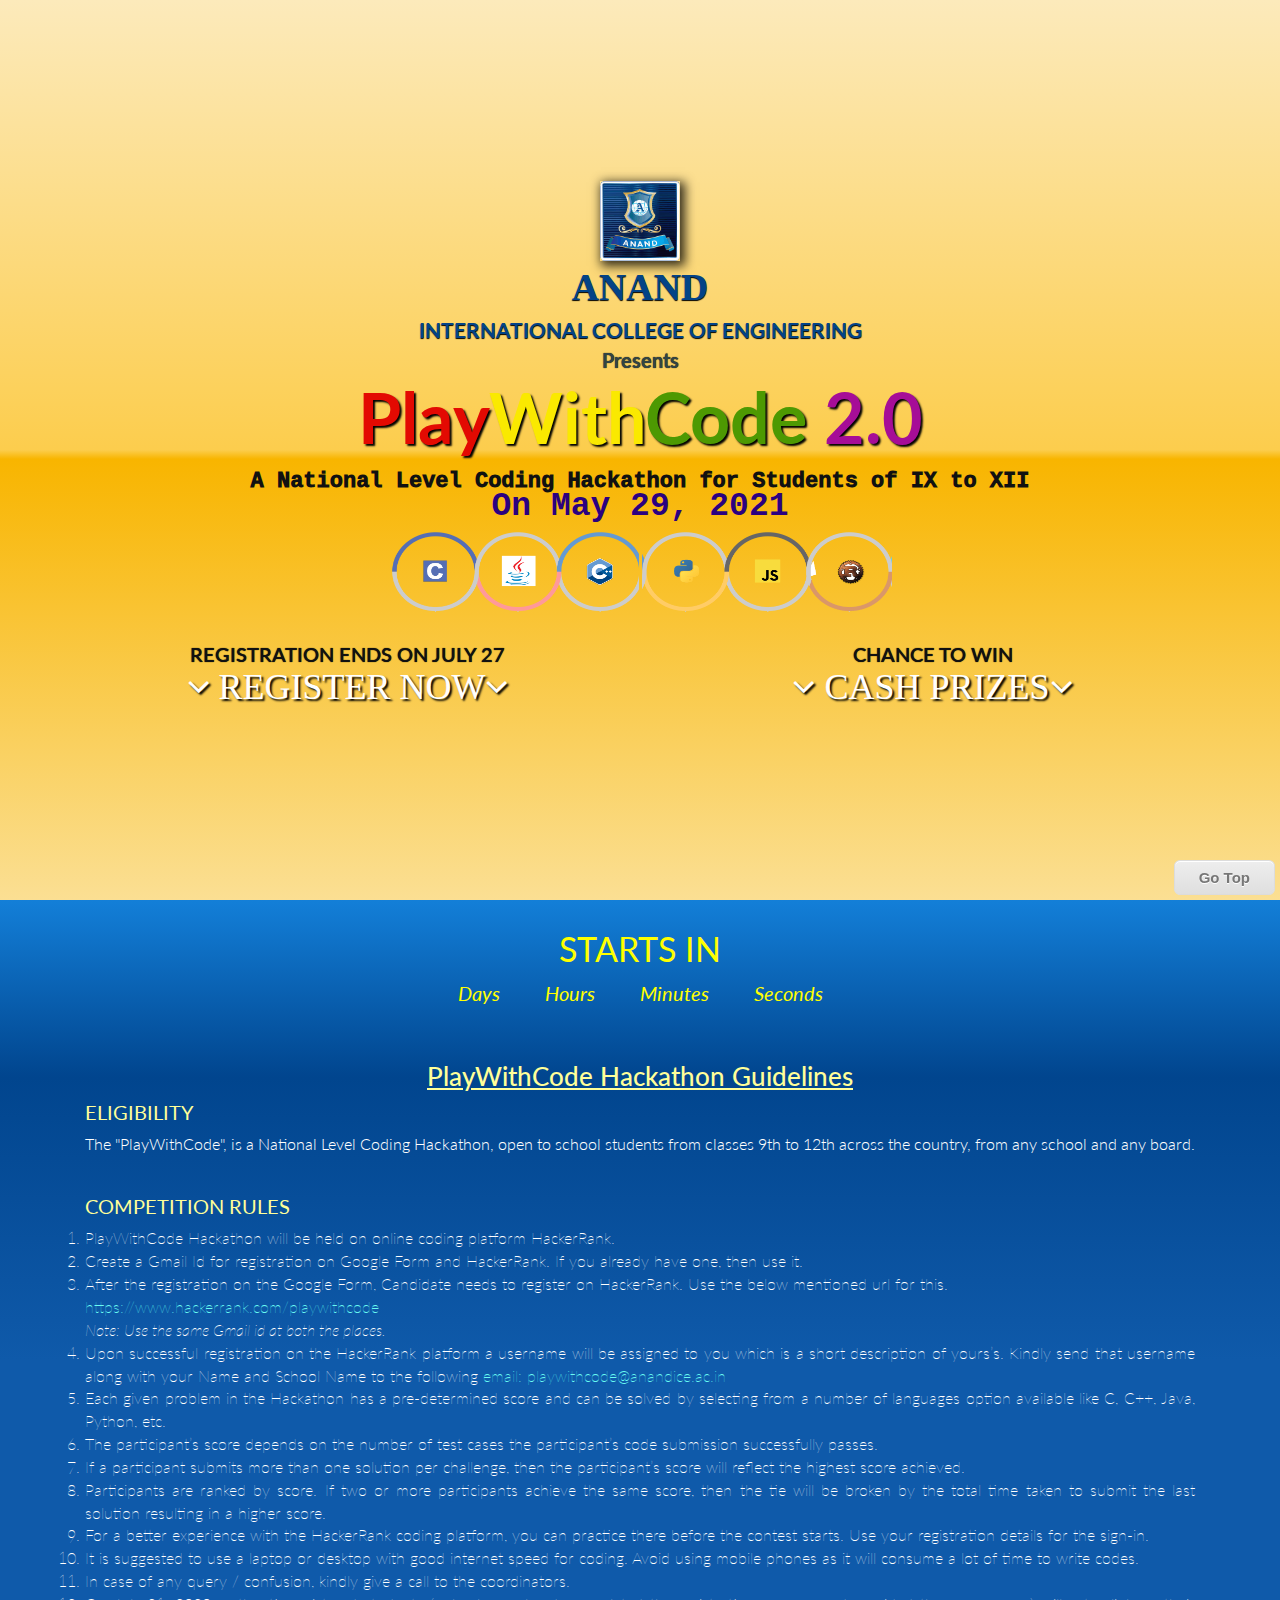
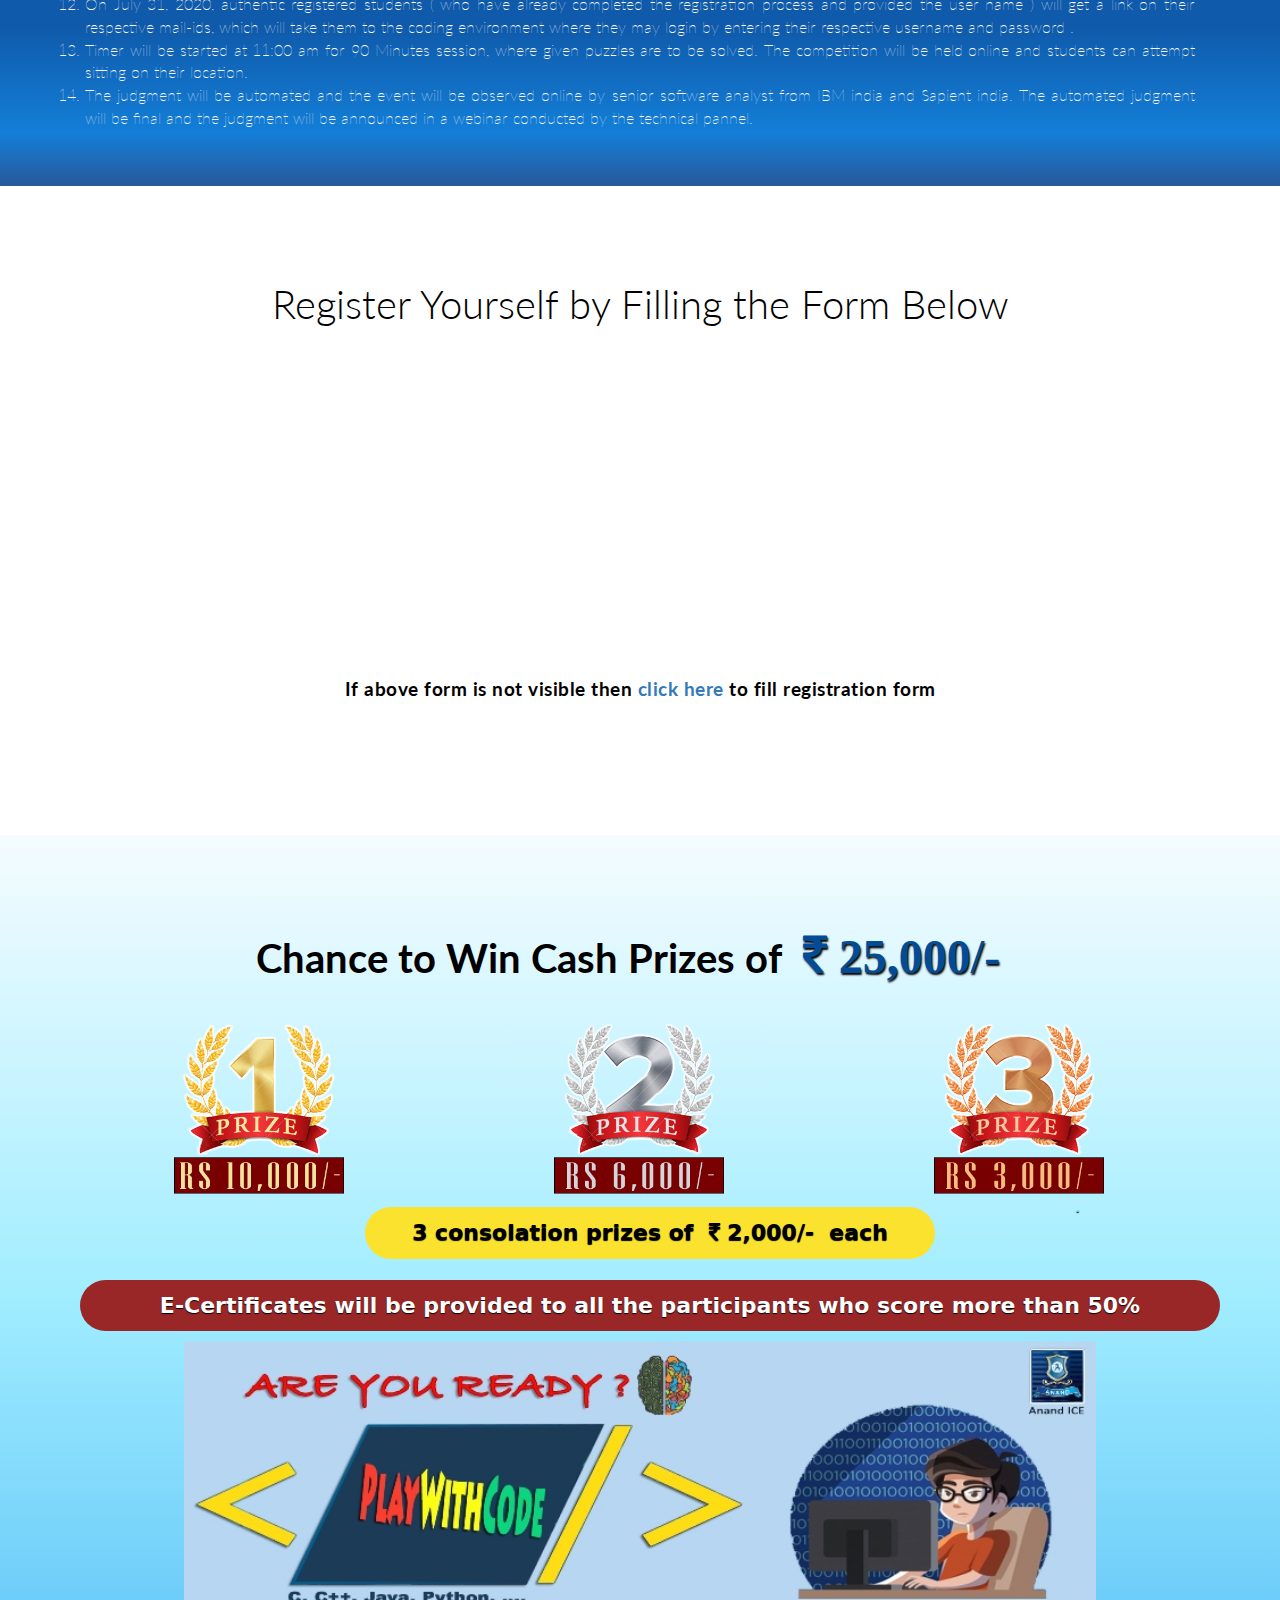
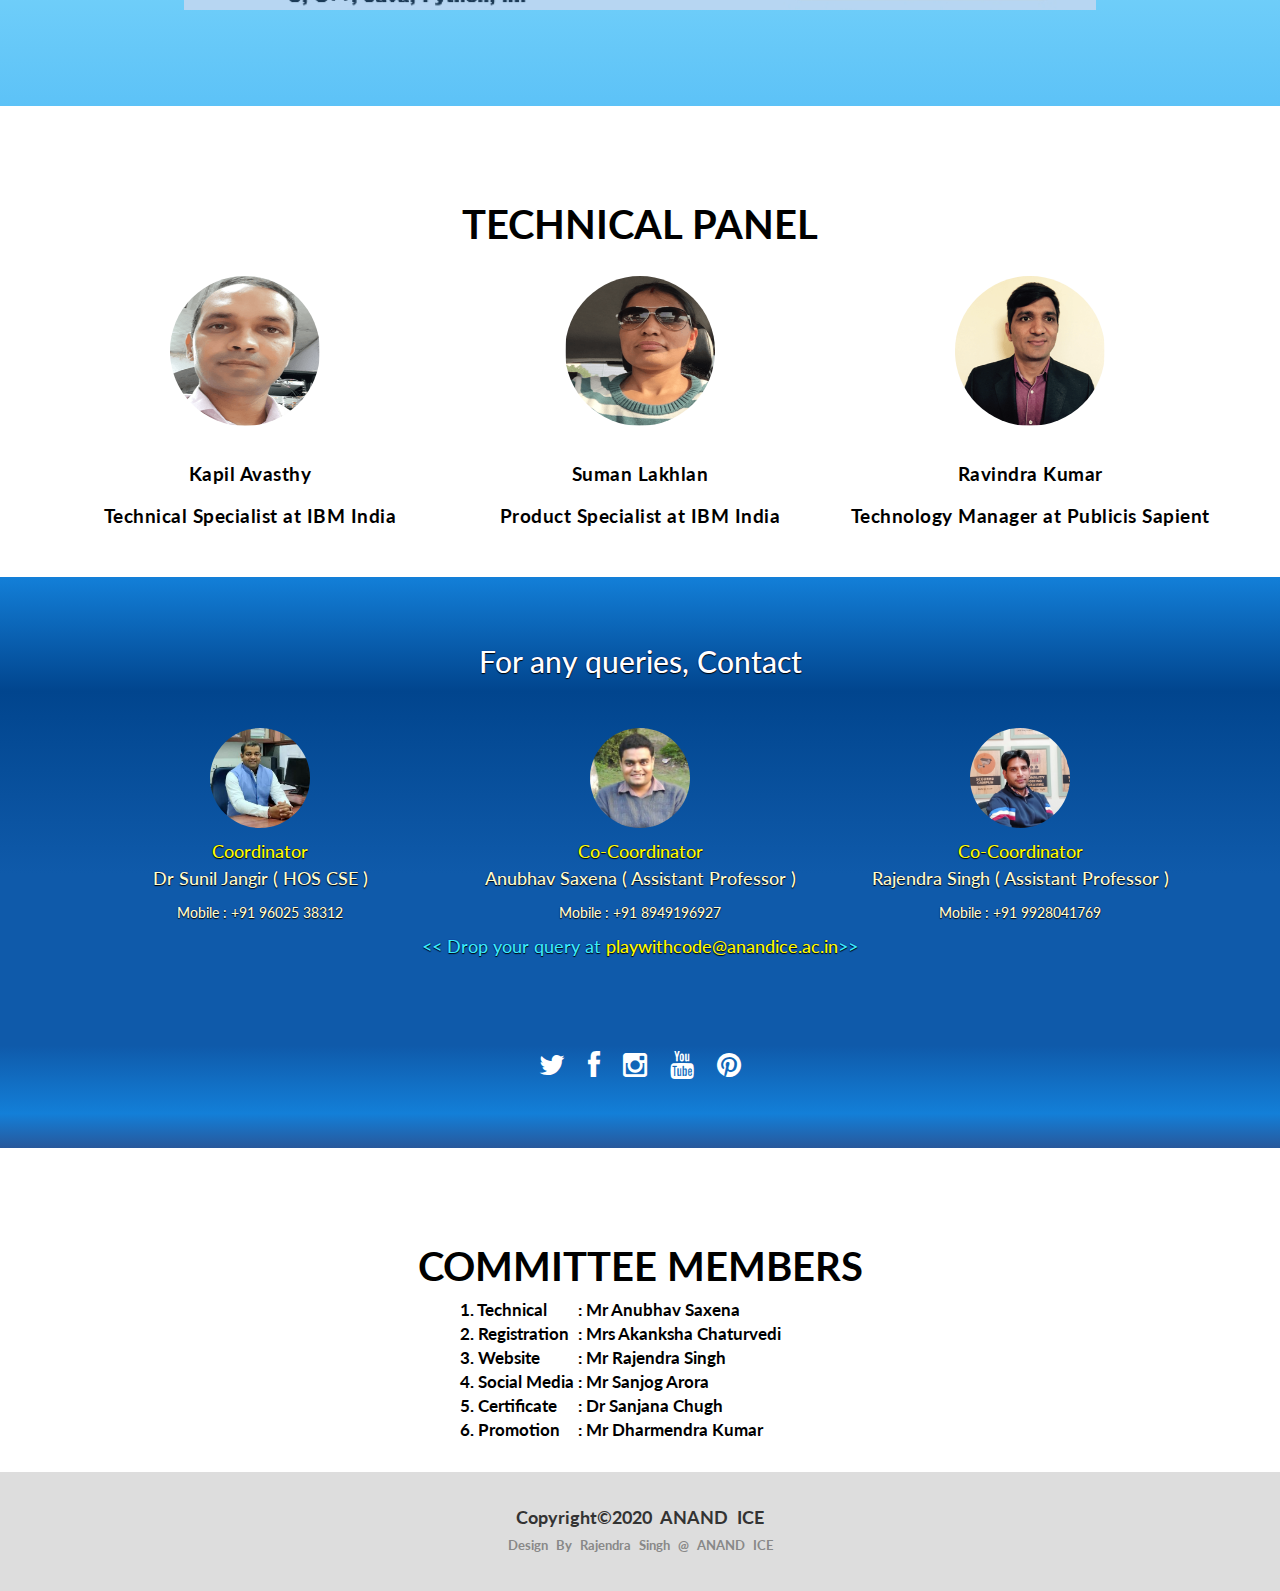
==== index.html @ 8ab82958 "Add files via upload" ====
<!DOCTYPE html>
<html lang="en">
<head>
	<meta charset="utf-8">
	<title>ANAND - Online Hackathon</title>
    <meta name="viewport" content="width=device-width, initial-scale=1.0">
	<meta name="keywords" content="some keywords that best describe your business">
	<meta name="description" content="a short description of your company">
	<meta name="author" content="SRPACDY">

	<!-- Mobile Specific Metas
	================================================== -->
	<meta name="viewport" content="width=device-width, initial-scale=1, maximum-scale=1">

	<!-- CSS
	================================================== -->
	<link rel="stylesheet" href="css/bootstrap.css" type="text/css" media="screen">
	<link rel="stylesheet" href="css/bootstrap-theme.css" type="text/css" media="screen">
	<link rel="stylesheet" href="css/layout.css" type="text/css" media="screen">
	<link rel="stylesheet" href="css/background.css" type="text/css" media="screen">
	<link rel="stylesheet" href="css/font-awesome.min.css" type="text/css" media="screen">
	<link rel="stylesheet" href="css/quiz.css" type="text/css" media="screen">
	
	<!-- Favicons
	================================================== -->
	<link rel="shortcut icon" href="images/anand.jpg">

</head>
<body>

	<!-- Primary Page Layout
	================================================== -->

<div class="header bg" id="top">
	<div class="container">	
		<header class="col-xs-12 text-center"><a href="http://anandice.ac.in/" target="_blank"><img src="images/anand_logo.png" width="80" height="80" alt="" id="anandlogo" float="center"></a> 
			<p ><span class="txtshadow"><strong><span  style="font-family: algerian; font-size: 1.8em;">ANAND </span><br>INTERNATIONAL COLLEGE OF ENGINEERING<br>
			<span style="font-size:20px;" id="presents">Presents</span></strong></span><br>
			<span class="txtshadow2" ><strong><span id="play">Play</span>With<span id="code">Code</span><span id="two"> 2.0</span></span>
			</p>
			<p class="txtshadow3" style="font-size:22px; font-family:Courier New, Courier, monospace; line-height: 25px">
				A National Level Coding Hackathon for Students of IX to XII <br> <strong style="font-size:1.5em; font-weight:600; color: #2b0180"> On May 29, 2021 </strong>
			</p>
				<!-- <img src="images/coding.jpg" width="300" height="120" alt="" id="anandlogo"> -->
				<img src="images/coding1.png" width="250" height="80" alt="" >
				<img src="images/coding2.png" width="250" height="80" alt="" >
			<div class="logo"   id="exam">					
				<div class="col-xs-12 text-center">
					<h4 style="font-size:20px; color: #F00;"><strong><span id="infor">Registered candidates will receive exam details and link on their registered mail id</span></strong></h4>
				</div>
			</div>
		</header>
		<div class="row">
			<div class="col-xs-6 text-center locat"><br><span class="full-text" id="p2">REGISTRATION ENDS ON JULY 27</span>
				<div class="down  loca">
					<a href="#register" class="smooth"><i class="fa fa-angle-down fa-3x"> <span id="p1">REGISTER NOW</span> </i><i class="fa fa-angle-down fa-3x"></i></a>
				</div>
			</div>
			<div class="col-xs-6 text-center locat" style="float: right;"><br><span class="full-text">CHANCE TO WIN</span>
				<div class="down  loca" >
					<a href="#prize" class="smooth"><i class="fa fa-angle-down fa-3x"> <span >CASH PRIZES</span> </i><i class="fa fa-angle-down fa-3x"></i></a>
				</div>
			</div>
		</div>
	</div>
</div>


<!--Block 2 --->
<div class="social modal-cont">
	<div class="container" >
		<div class="row">	
			<div class="col-xs-12 col-md-12 col-lg-12 text-center">
				<div class="logo"   id="main_head">
					<ul class="time"> 
					<li style="font-size:34px;">STARTS IN</li><br>
						<li>
							<span class="days" id="days"></span><br />
							<i class="full-text">Days</i>
							<i class="short-text">Day</i>
						</li>
						<li>
							<span class="hours" id="hours"></span><br />
							<i class="full-text">Hours</i>
							<i class="short-text">Hrs</i>
						</li>
						<li>
							<span class="minutes" id="minutes"></span><br />
							<i class="full-text">Minutes</i>
							<i class="short-text">Min</i>
						</li>
						<li>
							<span class="seconds" id="seconds"></span><br />
							<i class="full-text">Seconds</i>
							<i class="short-text">Sec</i>
						</li>
					</ul>
				</div>
				<div class="col-xs-12 text-center">
						<h3>PlayWithCode Hackathon Guidelines</h3>
						<h4>ELIGIBILITY</h4>
						<p>The "PlayWithCode", is a National Level Coding Hackathon, open to school students from classes 9th to 12th across the country, from any school and any board. </p><br> 
						<h4>COMPETITION RULES</h4>
						<div class="comprul" style="display: inline-block; text-align:justify; font-size:16px;">
						<ol>
						<li>PlayWithCode Hackathon will be held on online coding platform HackerRank.</li>
						<li>Create a Gmail Id for registration on Google Form and HackerRank. If you already have one, then use it.</li>
						<li>After the registration on the Google Form, Candidate needs to register on HackerRank. Use the below mentioned url for this.
							<br><a href="https://www.hackerrank.com/playwithcode" target="_blank">https://www.hackerrank.com/playwithcode</a>
							<br><i>Note: Use the same Gmail id at both the places.</i></li>
						<li>Upon successful registration on the HackerRank platform a username will be assigned to you which is a short description of yours’s. Kindly send that username along with your  Name and School Name to the following <a href = "mailto: playwithcode@nandice.ac.in">email: playwithcode@anandice.ac.in</a></li>
						<li>Each given problem in the Hackathon has a pre-determined score and can be solved by selecting from a number of languages option available like C, C++, Java, Python, etc.</li>
						<li>The participant’s score depends on the number of test cases the participant’s code submission successfully passes.</li>
						<li>If a participant submits more than one solution per challenge, then the participant’s score will reflect the highest score achieved.</li>
						<li>Participants are ranked by score. If two or more participants achieve the same score, then the tie will be broken by the total time taken to submit the last solution resulting in a higher score.</li>
						<li>For a better experience with the HackerRank coding platform, you can practice there before the contest starts. Use your registration details for the sign-in.</li>
						<li>It is suggested to use a laptop or desktop with good internet speed for coding. Avoid using mobile phones as it will consume a lot of time to write codes.</li>
						<li>In case of any query / confusion, kindly give a call to the coordinators.</li>
						<li>On July 31, 2020, authentic registered students ( who have already completed the registration process and provided the user name ) will get a link on their respective mail-ids, which will take them to the coding environment where they may login by entering their respective username and password .</li>
						<li>Timer will be started at 11:00 am for 90 Minutes session, where given puzzles are to be solved. The competition will be held online and students can attempt sitting on their location.</li>
						<li>The judgment will be automated and the event will be observed online by senior software analyst from IBM india and Sapient india. The automated judgment will be final and the judgment will be announced in a webinar conducted by the technical pannel.</li>
						</ol>
						<br>
						<br>
						</div>
				</div>				
			</div>
		</div>
	</div>
</div>

<!--Block 3 --->
<div class="about" id="register">
	<div class="container">
		<div class="row">
			<div class="col-xs-10 text-center" style="color:black;" id="instruct">
				<div class="about-content">
						<h2>Register Yourself by Filling the Form Below</h2>
					<iframe src="https://docs.google.com/forms/d/e/1FAIpQLSd_-7FXOgHrOrCstE6frb-CCed21Z1gK0fUohJt7_pjSxELmA/viewform?embedded=true" width="100%" height="300px" frameborder="0" marginheight="0" marginwidth="0" >Loading…</iframe>
					<p>If above form is not visible then <a href="https://docs.google.com/forms/d/e/1FAIpQLSd_-7FXOgHrOrCstE6frb-CCed21Z1gK0fUohJt7_pjSxELmA/viewform" target="_blank">click here</a>  to fill registration form</P>
				</div>				
			</div>
		</div>
	</div>
</div>


<!--Block 4 --->
<div class="features" id="prize">
	<div class="container">
		<div class="row">
			<div class="col-xs-12 text-center">
				<div class="about-content">					
					<h1><strong>Chance to Win Cash Prizes of <span>&nbsp;<i class="fa fa-rupee"></i> 25,000/- &nbsp; </span></Strong></h1><br>
					<div class="col-lg-4 col-sm-4 col-xs-12 text-center"><img src="images/Trophy 1.png" width="50%" alt="">
					</div>
					<div class="col-lg-4 col-sm-4 col-xs-12 text-center"><img src="images/Trophy 2.png" width="50%" alt="">
					</div>
					<div class="col-lg-4 col-sm-4 col-xs-12 text-center"><img src="images/Trophy 3.png" width="50%" alt="">
					</div>
					<div class="text-center money">		.
					<div class="col-xs-3 col-md-3" ></div>
					<div class="col-xs-6 col-md-6 banner2 alertPulse-css2"> 3 consolation prizes of &nbsp;<i class="fa fa-rupee"></i>&nbsp;2,000/- &nbsp;each</div>	
					<div class="col-xs-3 col-md-3" ></div>	
					<div class="col-xs-12 col-md-12 banner alertPulse-css"> E-Certificates will be provided to all the participants who score more than 50%</div>
					<img src="images/codmon.jpg" width="80%" alt="" id="coding contest">
					</div>					
				</div>
			</div>
		</div>
	</div>
</div>

		<div class="goback" >
			<a href="#top" class="smooth backButton">Go Top</a>
		</div>
	
<!--Block 1 --->
<div class="about">
	<div class="container">
		<div class="row">
			<div class="about-content text-center">
					<h2><strong>TECHNICAL PANEL</strong></h2>
			<div class="col-lg-4 col-sm-4 col-xs-12 text-center">
				<div class="expert">
				<img src="images/kapil.png" alt="">
>				<p>Kapil Avasthy <br>Technical Specialist at IBM India</p>
				</div>				
			</div>
			<div class="col-lg-4 col-sm-4 col-xs-12 text-center">
				<div class="expert">
				<img src="images/suman.png" alt="">
				<p>Suman Lakhlan <br> Product Specialist at IBM India </p>				
				</div>				
			</div>
			<div class="col-lg-4 col-sm-4 col-xs-12 text-center">
				<div class="expert">
				<img src="images/ravindra.png"alt="">	
				<p>Ravindra Kumar <br> Technology Manager at Publicis Sapient </p>
				</div>				
			</div>
			</div>
		</div>
	</div>
</div>

<!--Block 5 --->
<div class="social" id="contactus">
	<div class="container">
		<div class="row">
			<div class="col-xs-12 text-center">
				<div class="social-content">
					<h2>For any queries, Contact</h2><br>
					<div class="col-lg-4 col-md-4 col-xs-12 text-center text-center " style="position: relative;">
						<img src="images/21.jpg" width="50px" height="50px" alt="">
					<h4><span class="yellow" >Coordinator</span> <br>Dr Sunil Jangir ( HOS CSE ) </h4><h5> Mobile : +91 96025 38312 </h5>
					</div>
					<div class="col-lg-4 col-md-4 col-xs-12 text-center text-center" position: relative;">
						<img src="images/22.jpg" width="50px" height="50px" alt="">
					<h4><span class="yellow" >Co-Coordinator </span><br>Anubhav Saxena ( Assistant Professor ) </h4><h5> Mobile : +91 8949196927 </h5>
					</div>
					<div class="col-lg-4 col-md-4 col-xs-12 text-center text-center" position: relative;">
						<img src="images/23.jpg" width="50px" height="50px" alt="">
					<h4><span class="yellow" >Co-Coordinator </span> <br>Rajendra Singh ( Assistant Professor ) </h4><h5> Mobile : +91 9928041769 </h5>
					</div>					
					<h4 style="color: #3aecfc;"><< Drop your query at <span class="yellow" >playwithcode@anandice.ac.in</span>>></h4>
					<div class="socmed">
						<a href="https://twitter.com/AnandcollegeEng" target="_blank"><i class="fa fa-twitter fa-2x"></i></a>
						<a href="https://www.facebook.com/Anand-International-College-of-Engineering-Jaipur-789735534445909/" target="_blank"><i class="fa fa-facebook fa-2x"></i></a>
						<a href="https://www.instagram.com/anandcollege.eng/" target="_blank"><i class="fa fa-instagram fa-2x"></i></a>
						<a href="https://www.youtube.com/channel/UCAcHeVvVgwRx7wSWw69RgYg/" target="_blank"><i class="fa fa-youtube fa-2x"></i></a>
						<a href="https://www.pinterest.com/anandice/" target="_blank"><i class="fa fa-pinterest fa-2x"></i></a>
					</div>					
				</div>				
			</div>
		</div>
	</div>
</div>

<!--Block 1 --->
<div class="about" style="font-size:1.2em">
	<div class="container">
		<div class="row">
		<div class="about-content">

			<h2 class=" text-center"><strong>COMMITTEE MEMBERS</strong></h2>
			<div class="col-lg-4 col-md-4 col-xs-12 text-center text-center "></div>
			<div class="col-lg-5 col-md-5 col-xs-12 text-center text-center ">
					<table style="color:black; text-align:left;">
					<tr>
						<td style="width=45%">1. Technical </td><td style="width=5%"> &nbsp;:&nbsp; </td><td style="width=55%">Mr Anubhav Saxena </td></tr>
					</tr>
					<tr>
						<td>2. Registration</td><td>&nbsp;:&nbsp;</td><td> Mrs Akanksha Chaturvedi </td></tr>
					</tr>
					<tr>
						<td>3. Website </td><td>&nbsp;:&nbsp;</td><td>Mr Rajendra Singh </td></tr>
					</tr>
					<tr>
						<td>4. Social Media  </td><td>&nbsp;:&nbsp;</td><td> Mr Sanjog Arora  </td></tr>
					</tr>
					<tr>
						<td>5. Certificate </td><td>&nbsp;:&nbsp;</td><td> Dr Sanjana Chugh  </td></tr>
					</tr>
					<tr>
						<td>6. Promotion  </td><td>&nbsp;:&nbsp;</td><td> Mr Dharmendra Kumar  </td></tr>
					</tr>
				</table>			
			</div>	
			<div class="col-lg-3 col-md-3 col-xs-12 text-center text-center "></div>
			</div>
		</div>
	</div>
</div>




<div class="footer">
	<div class="container">
		<div class="row">
			<div class="col-md-12 ">				
				<div class="copy text-center">Copyright&copy;2020 <a href="http://anandice.ac.in/" target="_blank">ANAND ICE</a>	
				<h7 class="copy" style="font-size: .7em; color: #888; float:left; ">Design By Rajendra Singh &#64; ANAND ICE</a></h7></div>	
			</div>			
		</div>
	</div>
</div>



	<!-- JS
	================================================== -->
	
	<script type="text/javascript" src="js/jquery-1.11.0.min.js"></script>
	<script type="text/javascript" src="js/scroll.js" charset="utf-8"></script>
	<script type="text/javascript" src="js/jquery.countdown.js" charset="utf-8"></script>
	<script type="text/javascript" src="js/countdown.js" charset="utf-8"></script>
	<script type="text/javascript" src="js/supersized.3.2.7.js" charset="utf-8"></script>
	<script type="text/javascript" src="js/images.js" charset="utf-8"></script>
	<script type="text/javascript" src="js/form.js" charset="utf-8"></script>

	<!-- End Document
	================================================== -->

</body>
</html>
---- css/layout.css ----
/*!
 * Bootstrap v3.3.1 (http://getbootstrap.com)
 * Copyright 2011-2014 Twitter, Inc.
 * Licensed under MIT (https://github.com/twbs/bootstrap/blob/master/LICENSE)
 *
* Theme Name: SRPACDY
 */

@import url(http://fonts.googleapis.com/css?family=Lato:300,400,700);

body {
	color: #fff;
	font-family: 'Lato', sans-serif;
	font-weight: 300;
	width: 100%;
	height: 100%;
	margin: 0;
}
h1, h2, h3, h4, h5, h6 {
	font-family: 'Lato', sans-serif;
	font-weight: 300;
	font-size: 40px;
}

.bg {
	/*background: none repeat scroll 0 0 rgba(25, 200, 250, 0.70);*/
	background: rgb(52,179,245);
	background: #fceabb; /* Old browsers */
	background: -moz-linear-gradient(top, #fceabb 0%, #fccd4d 50%, #f8b500 51%, #fbdf93 100%); /* FF3.6-15 */
	background: -webkit-linear-gradient(top, #fceabb 0%,#fccd4d 50%,#f8b500 51%,#fbdf93 100%); /* Chrome10-25,Safari5.1-6 */
	background: linear-gradient(to bottom, #fceabb 0%,#fccd4d 50%,#f8b500 51%,#fbdf93 100%); /* W3C, IE10+, FF16+, Chrome26+, Opera12+, Safari7+ */
	filter: progid:DXImageTransform.Microsoft.gradient( startColorstr='#fceabb', endColorstr='#fbdf93',GradientType=0 ); /* IE6-9 */
}

/* HEADER */

.header {
	color: #fff;
	margin: 0;
	position: relative;
	width: 100%;	
    padding: 5% 0 10%;	
}
.header:after{
	content: "";
	width: 100%;
	height: 100%;
	position: absolute;
	top: 0;
	left: 0;
	z-index: -1;
	background-color: rgba(0,0,0,0.0);
}
.header .col-xs-12{
	position: static;
}
.logo2 {
	text-align: center;
	width: 100%;
}
.logo {
	display: inline-block;
	width: 100%;
}
.logo a {
	display: inline-block;	
}
.logo p {
	font-size: 80px;
	margin: 20px 0;
	line-height: 100px;
}
.time {
	color: #ff0;
	display: block;
	font-size: 20px;
	line-height: 18px;
	margin: 0;
	position: relative;
}
		.short-text { display: none; }
		.full-text { display: inline-block; }
.time span {
	display: inline-block;
	font-size: 80px;
	font-weight: 400;
	line-height: 80px;
	margin: 0 0 20px;
}
ul.time {
    list-style: none outside none;
    margin: 40px 0;
}
ul.time li {
    display: inline-block;
    margin: 0 20px;
    position: relative;
    font-weight: 400;
}
.down {
	position: absolute;
	bottom: 4.5%;
	left: 0;
	z-index: 2;
	text-align: center;
	width: 100%;
}
.down a i {
	color: #fff;
	height: 50px;
	-o-transition:all .3s;
	-moz-transition:all .3s;
	-webkit-transition:all .3s;
	-ms-transition:all .3s;
}
.down a:hover i{
	height: 60px;
	margin-top: -10px;
	-o-transition:all .3s;
	-moz-transition:all .3s;
	-webkit-transition:all .3s;
	-ms-transition:all .3s;
}
.down a:focus {
	outline: none;
}


.txtshadow2 {
  font-size: 5em;	 
 }
 
/* END HEADER */

/* ABOUT */

.about{
	background: #fff;
	padding-bottom:30px;
}
.about h2{
	color: #000;
}
.about p{
	font-size: 19px;
	color: #000;
	line-height: 1.7;
	margin-top: 27px;
	letter-spacing: .5px;
}
.about .col-xs-10{
	float: none;
	margin: 0 auto;
}
.about-content{
	margin: 30px 0;
}

/* END ABOUT */

/* FEATURES */

.features{	
	background: rgb(52,179,245);
	background: linear-gradient(0deg, rgba(52,179,245,.8) 0%, rgba(150,235,255,.9) 47%, rgba(245,252,255,1) 100%);
}
.features h1{
	color: #000;
}
.features-content{
	margin: 30px 0 0;
}
.grid{
	margin-top: 40px;
}
.grid p{
	font-size: 19px;
	color: #000;
	line-height: 1.8;
	margin-top: 15px;
	margin-bottom: 30px;
	letter-spacing: .5px;
}
.grid i{
	color: #000;
}
.grid b{
	display: block;
	color: #f83145;
	font-size: 19px;
	font-weight: 700;
}

/* END FEATURES */

/* SOCIAL MEDIA */

.social{
	background: rgb(19,127,216); /* Old browsers */
background: -moz-linear-gradient(top, rgba(19,127,216,1) 0%, rgba(1,69,142,1) 20%, rgba(15,90,170,1) 52%, rgba(15,90,170,1) 78%, rgba(15,90,170,1) 82%, rgba(15,90,170,1) 82%, rgba(19,127,216,1) 94%, rgba(19,127,216,1) 94%, rgba(40,88,155,1) 100%); /* FF3.6-15 */
background: -webkit-linear-gradient(top, rgba(19,127,216,1) 0%,rgba(1,69,142,1) 20%,rgba(15,90,170,1) 52%,rgba(15,90,170,1) 78%,rgba(15,90,170,1) 82%,rgba(15,90,170,1) 82%,rgba(19,127,216,1) 94%,rgba(19,127,216,1) 94%,rgba(40,88,155,1) 100%); /* Chrome10-25,Safari5.1-6 */
background: linear-gradient(to bottom, rgba(19,127,216,1) 0%,rgba(1,69,142,1) 20%,rgba(15,90,170,1) 52%,rgba(15,90,170,1) 78%,rgba(15,90,170,1) 82%,rgba(15,90,170,1) 82%,rgba(19,127,216,1) 94%,rgba(19,127,216,1) 94%,rgba(40,88,155,1) 100%); /* W3C, IE10+, FF16+, Chrome26+, Opera12+, Safari7+ */
filter: progid:DXImageTransform.Microsoft.gradient( startColorstr='#137fd8', endColorstr='#28589b',GradientType=0 ); /* IE6-9 */
}
.social-content{
	margin: 30px 0;
}
.social-content h2{
	font-size: 30px;
	color: #fff;
	font-weight: 500;
	text-shadow: 0px 1px 1px black, 0 0 2px rgba(100,0,0,0.05), 0 0 1px darkblue;
}
.social-content h4{
	font-size: 18px;
	color: #FFC;
	font-weight: 500;
	line-height: 1.5;
	text-shadow: 0px 1px 1px black, 0 0 2px rgba(100,0,0,0.05), 0 0 1px darkblue;
}
.social-content h5{
	font-size: 14px;
	color: #FFC;
	font-weight: 500;
	line-height: 1.5;
	text-shadow: 0px 1px 1px black, 0 0 2px rgba(100,0,0,0.05), 0 0 1px darkblue;
}

.socmed {
	margin-top: 82px;
	display: inline-block;
}
.socmed i{
	margin: 0 10px;
}
.socmed a{
	color: #fff;
	font-weight: 500;
	text-decoration: none;
	-o-transition:all .3s;
	-moz-transition:all .3s;
	-webkit-transition:all .3s;
	-ms-transition:all .3s;
}
.socmed a:hover{
	color:#bf0013;
}

/* END SOCIAL MEDIA */

/* SUBSCRIBE */

.subscribe {
	background: #fff;
	color: #222;
}
.subscribe h1{
	color: #000;
}
.subscribe-form {
	margin: 30px 0;
}
.subscribe-form i {
	margin: 0 0 20px 0;
}
.subscribe-form form {
	margin: 44px 0 0 0;
}
.subscribe input[type=text] { 
	display: block;
	background: #fff;
	border: 1px solid #cccccc;
	border-radius: 30px;
	color: #888;
	padding: 11.5px 25px;
	width: 80%;
	font-weight: 400;
	color: #999;
	margin: 0 auto 20px;
	}
.subscribe input[type=submit] {
	background: #f83145;
	border: 0;
	border-radius: 30px;
	color: #fff;
	cursor: pointer;
	margin-left: 20px; 
	padding: 11.5px 25px;
	position: relative; 
	font-size: 15px;
	font-weight: 700;
	text-transform: uppercase;
	letter-spacing: 1px;
	}
	
/* END SUBSCRIBE */


/* FOOTER */

.footer {
    background: #DDD;
	display: block;
	margin: 0;
	padding: 15px 0;
	position: relative;
	width: 100%;
	word-spacing:5px;
}
.copy {
	width: 100%;
	position: relative;
	display: block;
	margin: 10px 0;
	line-height: 14pt;
	color: #333;
	font-weight: 700;
	font-size: 13px;
}
.copy a {
	color: #333;
	text-decoration: none;
	-o-transition:all .3s;
	-moz-transition:all .3s;
	-webkit-transition:all .3s;
	-ms-transition:all .3s;
}
.copy a:hover {
	color:#f83145;
}

/* END FOOTER */

/* #Media Queries
================================================== */
	
	/* Smaller than standard 960 (devices and browsers) */
	@media only screen and (min-width: 1200px) {
		.short-text { display: none; }
		.full-text { display: inline-block; }
	}

	@media only screen and (min-width: 768px) {		
		.short-text { display: none; }
		.full-text { display: inline-block; }
		.header{
			height: 100vh;
			display: -webkit-box;
		    display: -ms-flexbox;
		    display: -moz-box;
		    display: -webkit-flex;
		    display: flex;
		    -webkit-flex-wrap: wrap;
		    -ms-flex-wrap: wrap;
		    flex-wrap: wrap;
		    -ms-flex-align: center;
			-webkit-align-items: center;
			-webkit-box-align: center;
			align-items: center;       
			-webkit-justify-content: center;
			justify-content: center;
			padding: 0;
		}
		.logo a {
			position: absolute;
			left: 50%;
			margin-left: -144.5px;
			z-index: 2;
			top: 8.5%;
		}
		.down{
			bottom: 7.5%;
		}
		.about-content{
			margin: 96px 0;
		}
		.about p{
			line-height: 2.2;
		}
		.features-content{
			margin: 88px 0;
		}
		.grid p{
			margin-bottom: 0;
		}
		.grid i{
			height: 75px;
		}
		.social-content{
			margin: 68px 0;
		}
		.subscribe input[type=text] { 
			width: 36%;
			margin: 0;
			display: inline;
		}
		.subscribe-form {
			margin: 126px 0;
		}
		.footer {
			padding: 26px 0;
		}
		.copy {
			font-size: 18px;
		}
		.contact{
			padding: 114px 0;
		}
		.contact_form textarea{
			margin: 30px 0;
		}
	}

	@media only screen and (min-width: 976px) and (max-width: 1199px) {
		.short-text { display: none; }
		.full-text { display: inline-block; }

		.time span {
			font-size: 50px;
			line-height: 50px;
		}
		.contact-details {
			margin: 30px 0 0;
		}
	}
	/* Tablet Portrait size to standard 960 (devices and browsers) */
	@media only screen and (min-width: 768px) and (max-width: 976px) {
		.short-text { display: inline-block; }
		.full-text { display: none; }

.time span {
	font-size: 40px;
	line-height: 40px;
}
.contact-details {
	margin: 30px 0 0;
}
	}

	/* All Mobile Sizes (devices and browser) */
	@media only screen and (max-width: 767px) {
		.short-text { display: none; }
		.full-text { display: inline-block; }
.txtshadow2 {
  font-size: 2em;	 
 }
 .logo {
	display: inline-block
	text-align: center;
	width: 100%;
}
.logo2 {
	width: 100%;
}
	}

	/* Mobile Landscape Size to Tablet Portrait (devices and browsers) */
	@media only screen and (min-width: 480px) and (max-width: 767px) {
		.short-text { display: inline-block;  }
		.full-text { display: none; }
h1, .h1 { font-size: 30px;}
h2, .h2 { font-size: 26px;}
h3, .h3 { font-size: 20px;}
h4, .h4 { font-size: 16px;}
h5, .h5 { font-size: 12px;}
h6, .h6 { font-size: 10px;}
.header {
	padding: 2% 0 5%;
}
.txtshadow2 {
  font-size: 4em;	 
 }
 .logo {
	width: 100%;
}
.logo2 {
	width: 100%;
}
.countdown {
	padding: 50px 0;
}
.time span {
	font-size: 40px;
	line-height: 40px;
}
ul.time li {
	margin: 0 15px;
}
.subscribe {
	margin: 0;
	padding: 50px 0;
}
.contact {
	padding: 30px 0;
}
.contact-details {
	margin: 30px 0 0;
}
.footer {
	padding: 15px 0;
}
.socmed {
	margin: 10px 0 20px;
}
.socmed i {
	font-size: 2em;
	margin: 0 10px;
}
	}

	/* Mobile Portrait Size to Mobile Landscape Size (devices and browsers) */
	@media only screen and (max-width: 479px) {
		.short-text { display: inline-block; }
		.full-text { display: none; }
h1, .h1 { font-size: 30px;}
h2, .h2 { font-size: 26px;}
h3, .h3 { font-size: 20px;}
h4, .h4 { font-size: 16px;}
h5, .h5 { font-size: 12px;}
h6, .h6 { font-size: 10px;}

.txtshadow2 {
  font-size: 3em;	 
 }
.logo {
	width: 100%;
}
.logo2 {
	width: 100%;
}
.logo a {
	margin: 0;
}
.logo p {
	font-size: 100px;
	line-height: 100px;
	margin: 10px 0;
}
.down {
	display: none;
}
.countdown {
	padding: 10px 0;
}
.time span {
	font-size: 40px;
	line-height: 40px;
}
ul.time li {
	margin: 0 12px 12px;
}
.subscribe {
	margin: 0;
	padding: 50px 0;
}
.contact {
	padding: 30px 0;
}
.contact-details {
	font-size: 18px;
	margin: 30px 0 0;
}
.contact-details i {
	font-size: 18px;
	margin-right: 5px;
}
.footer {
	padding: 15px 0;
}
.socmed {
	margin: 10px 0 20px;
}
.socmed i {
	font-size: 1.8em;
	margin: 0 5px;
}
	}

/* #Font-Face
================================================== */
/* 	This is the proper syntax for an @font-face file 
		Just create a "fonts" folder at the root, 
		copy your FontName into code below and remove
		comment brackets */
		
/*	@font-face {
	    font-family: 'FontName';
	    src: url('../fonts/FontName.eot');
	    src: url('../fonts/FontName.eot?iefix') format('eot'),
	         url('../fonts/FontName.woff') format('woff'),
	         url('../fonts/FontName.ttf') format('truetype'),
	         url('../fonts/FontName.svg#webfontZam02nTh') format('svg');
	    font-weight: normal;
	    font-style: normal; }
*/
---- css/background.css ----
/*!
 * Bootstrap v3.3.1 (http://getbootstrap.com)
 * Copyright 2011-2016 Twitter, Inc.
 * Licensed under MIT (https://github.com/twbs/bootstrap/blob/master/LICENSE)
 *
 * 
 *
 * Theme Name: SRPACDY
 */

.bgindex, .bgwithout {
	z-index: -999;
	}	
.bgindex {
    background: url(../../19.png) repeat; 	
    height: 100%;
    left: 0px;
    position: fixed;
    top: 0px;
    width: 100%;
	}
.logo-index {
	margin: 40px 0;
	position: relative;
	display: inherit;
}
.nav-content{
	left: 0px;
	opacity: 1;
	padding-top: 30px;
}
.nav-content a{
	background-clip: padding-box;
	border: 8px solid #fff;
	box-shadow: 1px 1px 3px rgba(0,0,0,0.1);
	color: rgba(255,255,255,0.1);
	display: block;
	font-family: Bebas Neue;
	font-size: 135px;
	line-height: 100px;
	letter-spacing: 30px;
	margin: 0 0 20px 0;
	outline: none;
	padding: 2%;
	text-align: center;
	text-decoration: none;
	text-shadow: 0px 0px 10px rgba(255,255,255,0.9);
	transition: all 0.3s ease-in-out;
	-webkit-background-size: 100%; -moz-background-size: 100%; -o-background-size: 100%; background-size: 100%; 
	-webkit-transition: all 0.3s ease-in-out;
	-moz-transition: all 0.3s ease-in-out;
	-o-transition: all 0.3s ease-in-out;
	-ms-transition: all 0.3s ease-in-out;
}
.nav-content a:hover{
	border: 8px solid #000;
	box-shadow: 1px 3px 7px rgba(0,0,0,0.25);
	color: rgba(255,255,255,0.9);
	text-shadow: 1px 1px 10px rgba(0,0,0,0.99);
}

/* Main Items */
.bg-left a{
	background: url(../images/background/05.jpg) no-repeat center center;
	background-size: 100%;
	margin: 0 0 30px;
}
.bg-right a{
	background: url(../images/background/02.jpg) no-repeat center center;
	background-size: 100%;
	margin: 0 0 30px;
}
	
/* ===================================

	Supersized - Fullscreen Slideshow jQuery Plugin
	Version : 3.2.7
	Site	: www.buildinternet.com/project/supersized
	
	Author	: Sam Dunn
	Company : One Mighty Roar (www.onemightyroar.com)
	License : MIT License / GPL License
	
*/

* { margin:0; padding:0; }

#supersized { display:block; position:fixed; left:0; top:0; overflow:hidden; z-index:-999; height:100%; width:100%;}
#supersized img { width:auto; height:auto; position:relative; display:none; outline:none; border:none; }
#supersized.speed img { -ms-interpolation-mode:nearest-neighbor; image-rendering: -moz-crisp-edges; }	/*Speed*/
#supersized.quality img { -ms-interpolation-mode:bicubic; image-rendering: optimizeQuality; }			/*Quality*/
#supersized li {display:block; list-style:none; z-index:-30; position:fixed; overflow:hidden; top:0; left:0; width:100%; height:100%; background:#111; }
#supersized li.activeslide { z-index:-10; }
#supersized li.prevslide { z-index:-20; }
#supersized li.activeslide { z-index:-10; }
#supersized li.prevslide img, #supersized li.activeslide img{ display:inline;}
/* =================================== */

/* ============ panel ================ */
#buy {
	top: 35px;
}
#buy img{
	padding: 8px 0 0 2px;
}
#switcher_btn {
	top: 75px;
}
#buy, #switcher_btn {
	background: #efefef;
	border: 1px solid #c9c9c9;
	border-radius: 0px 20px 20px 0px;
	box-shadow: inset 0 1px 0 #fff;
	cursor: pointer;
	display: block;
	height: 33px;
	left: 0px;
	position: fixed;
	width: 35px;
	z-index:10000;
	-webkit-box-shadow: inset 0 1px 0 #fff;
	-moz-box-shadow: inset 0 1px 0 #fff;
}
#switcher_btn img{
	padding: 3px 0 0 3px;
}
#buy a, #switcher_btn a{
	outline:none;
}
#styleSwitcher {
	background-color: #efefef ;
	border: 1px solid #c9c9c9;
	box-shadow: inset 0 1px 0 #fff;
	display: none;
	font-family: arial;
	font-size: 11px;
	left: 0px;
	padding: 10px;
	position: fixed;
	top: 75px;
	width: 210px;
	z-index:10000;
	-webkit-box-shadow: inset 0 1px 0 #fff;
	-moz-box-shadow: inset 0 1px 0 #fff;
	-moz-border-radius-topright:3px;
	-webkit-border-top-right-radius:3px;
	-moz-border-radius-bottomright:3px;
	-webkit-border-bottom-right-radius:3px;
}
#styleSwitcher h6{
	color: #000;
}
#styleSwitcher span {
	font-size: 13px;
	margin: 0 5px;
}
hr {
	display: block;
	height: 1px;
	border-top: 1px dashed #ccc;
	margin: 3px 0;
	padding: 0;
}
.bg-text {
	height: 30px;
}
.bg-color {
	height: 55px;
}
.pattern {
	border:1px solid #ccc;
	display: block;
	float:left;
	height: 25px;
	list-style:none;
	margin-right:2px;
	margin-left:2px;
	margin-bottom:5px;
	width: 40px;
}
.close_btn{
	cursor: pointer;
	display: block;
	position: absolute;
	right: -11px;
	top: -11px;
}
.fadeOption {
   opacity: 1;
   transition: opacity .25s ease-in-out;
   -moz-transition: opacity .25s ease-in-out;
   -webkit-transition: opacity .25s ease-in-out;
   -ms-transition: opacity .25s ease-in-out;
   }
.fadeOption:hover {
	opacity: 0.8;
}
.bg-pattern a, .bg-style a{
	color: #000;
	text-decoration: none;
}
.bgs{line-height: 30px;}
.bgs h6 {
	display: inline;
	margin-left: 5px;
}

.left{background: url(../images/background/05.jpg) no-repeat center center; background-size: 75px;}
.right{background: url(../images/background/02.jpg) no-repeat center center; background-size: 75px;}

.trs{height:30px; width:60px; float:left;}
.tr{background: url(../images/background/03.jpg) no-repeat center center; background-size: 75px;}

/*============== panel ===============*/
---- css/quiz.css ----
#exam { display: none;} 
/*#instruct { display: none;}*/
#anandlogo{ 
  display: block;
  margin-left: auto;
  margin-right: auto;
  -webkit-box-shadow: 10px 10px 28px 2px rgba(0,0,0,0.75);
-moz-box-shadow: 10px 10px 28px 2px rgba(0,0,0,0.75);
box-shadow: 3px 3px 10px 2px rgba(0,0,0,0.80);
  }
 .blue{
	 color: #034b94;
 }
 .yellow{
	 color: #FFFF00;
 }
 .txtshadow {  
  font-size: 1.5em;	 
  color: #034387;
  text-shadow: 0px 1px 1px black;
 }
 .txtshadow #presents{
  color: #344;
  text-shadow: 0px 0px 1px black;
 }
 
 
 .txtshadow2 {
  line-height: 1.2em;
  color: #fae900;
  text-shadow: 2px 2px 2px black;
 }
 .txtshadow2 #play{	 
  color: #e30a02;
  text-shadow: 2px 2px 2px black;
 }
 .txtshadow2 #code{	 
  color: #4d9902;
  text-shadow: 2px 2px 2px black;
 }
 .txtshadow2 #two{	 
  color: #a60d97;
  text-shadow: 2px 2px 2px black;
 }
 
 
 .txtshadow3 {	 
  color: #111;
  font-weight:1000;
  /* text-shadow: 2px 2px 2px black, 0 0 15px rgba(255,0,0,0.75), 0 0 5px rgba(100,100,0,0.75); 
  text-shadow: 2px 2px 2px black, 0 0 15px rgba(0,0,0,0.75), 0 0 5px rgba(100,100,0,0.75); */
 }
 .locat {
	color: #111;
	font-size: 20px;
	font-weight: 600;
	position: relative;
	text-shadow: 0px 0px 1px black;
 }
  
 .loca {
	 color: #111;
	font-size: 12px;
	font-weight: 400;
	position: relative;
	text-shadow: 2px 2px 2px black;
 }
  
 }
 .modal-cont {
	font-weight:400;
	text-align: center;
	height: 100vh;
	overflow:"scroll";
	margin: 10%;
	padding: 20px;
	border: 1px solid #888;
	width: 100%;
	background-color: rgb(0,0,0); /* Fallback color */
	background-color: rgba(0,0,0,0.95); /* Black w/ opacity */
}
.modal-cont h3 {
	color: #FF9;
	font-size:26px;
	font-weight:500;
	text-decoration: underline;
}
.modal-cont h4 {
	color: #FF9;
	font-size:20px;
	font-weight:400;  
	text-align: left;
}
.modal-cont p {
  font-size:16px;
  font-weight:350; 
  text-align: justify;
}


.about-content h1 span{
	font-size: 1.2em;
	font-family: cursive, Snell Roundhand, Brushstroke fantasy;
	color: #034b94;
	text-shadow: 1px 2px 2px black;
}

.money {
	color: #53eefc;
	text-shadow: 0px 1px 1px black;
	
}
.money h4{
	line-height: 1.5em;
	color: #000;
	font-size: 1.7em;
	font-weight:500;
	font-weight: 400;
}

.goback {
	font-size: 10px;
	float: right;
	position: fixed; /* Stay in place */
	z-index: 99; /* Sit on top */
	bottom: 5px;
	right: 5px;
}
.backButton {	
	float: right;
	box-shadow:inset 0px 1px 0px 0px #ffffff;
	background:linear-gradient(to bottom, #ededed 5%, #dfdfdf 100%);
	background-color:#ededed;
	border-radius:6px;
	border:1px solid #dcdcdc;
	display:inline-block;
	cursor:pointer;
	color:#777777;
	font-family:Arial;
	font-size:15px;
	font-weight:bold;
	padding:6px 24px;
	text-decoration:none;
	text-shadow:0px 1px 0px #ffffff;
}
.backButton:hover {
	background:linear-gradient(to bottom, #dfdfdf 5%, #ededed 100%);
	background-color:#dfdfdf;
}
.backButton:active {
	position:relative;
	top:1px;
}

.expert img{
	border-radius: 50%;
	width: 150px;
	height: 150px;
	margin-top: 20px;
	
} 

.social-content img{
	border-radius: 50%;
	width: 100px;
	height: 100px;
	margin-top: 20px;
	
} 
.alertPulse-css {
    animation: alertPulse 1s ease-out;
    animation-iteration-count: infinite;
    opacity: 5000;
    background: #9A2727; /* you need this to specify a color to pulse to */
}

.banner {
  font-family: system-ui;
  margin: 1rem;
  border-radius: 100px;
  font-size: 2.2rem;
  color: white;
  text-align: center;
  padding: 1rem 3rem;
}
.alertPulse-css2 {
    animation: alertPulse 1s ease-out;
    animation-iteration-count: infinite;
    opacity: 1;
    background: #fae22f; /* you need this to specify a color to pulse to */
}

.banner2 {
	width:50%;
  font-family: system-ui;
  margin: 1rem;
  border-radius: 100px;
  font-size: 2.2rem;
  color: black;
  text-align: center;
  padding: 1rem 3rem;
}

.comprul li{
	font-weight:100;
}

.comprul li a{
	color:#69faf3;
}
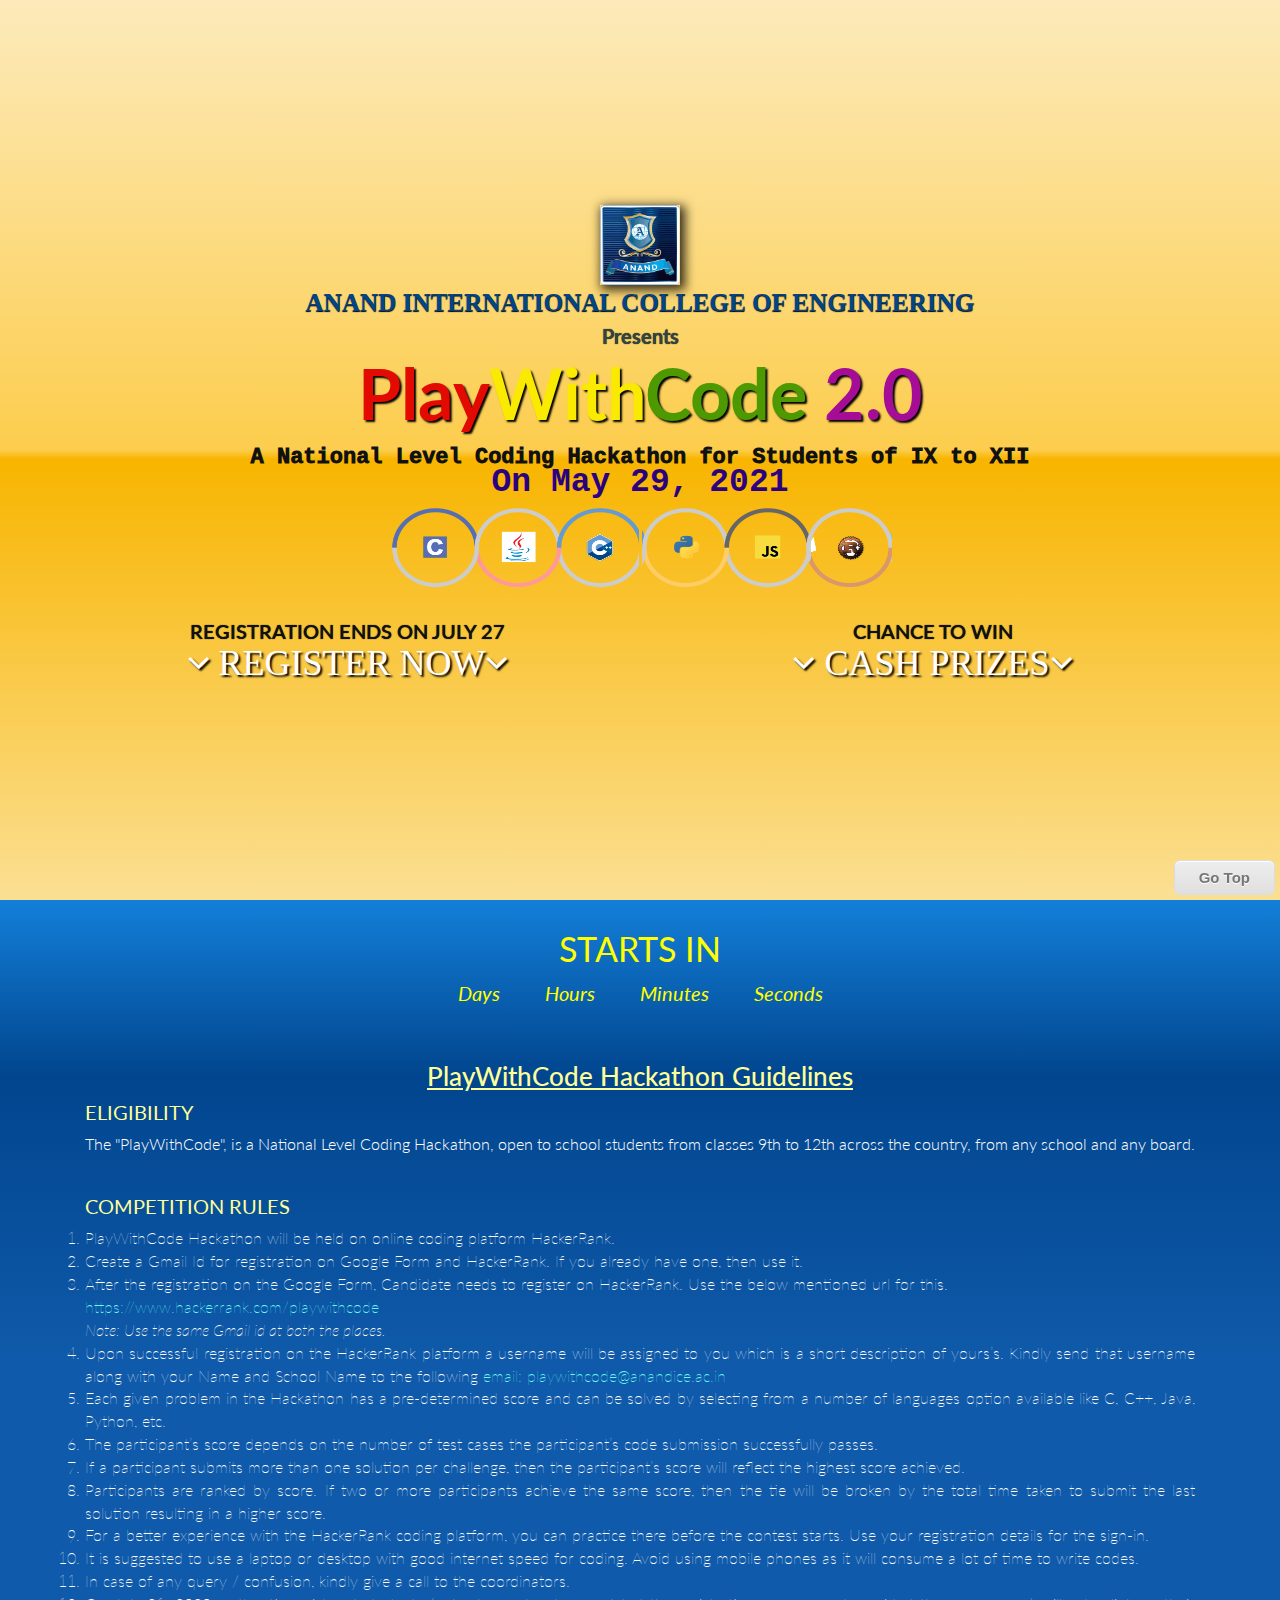
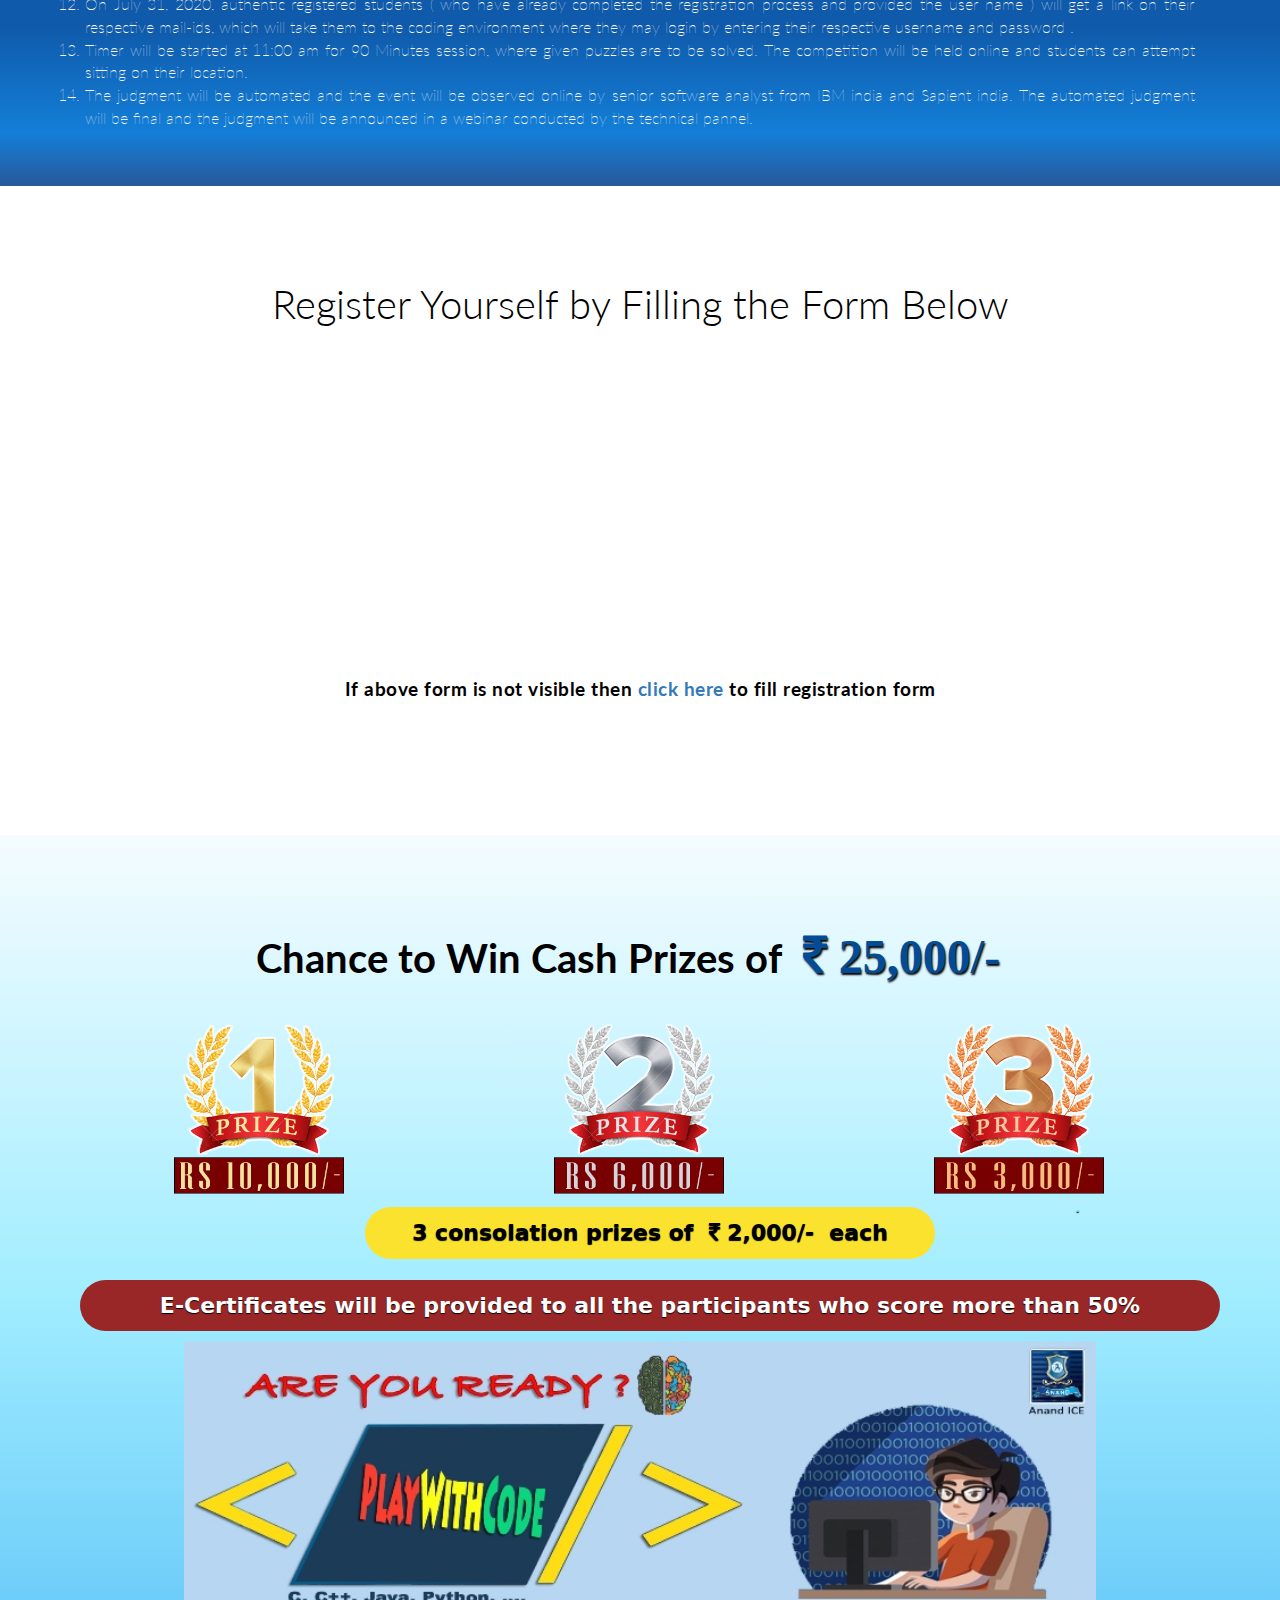
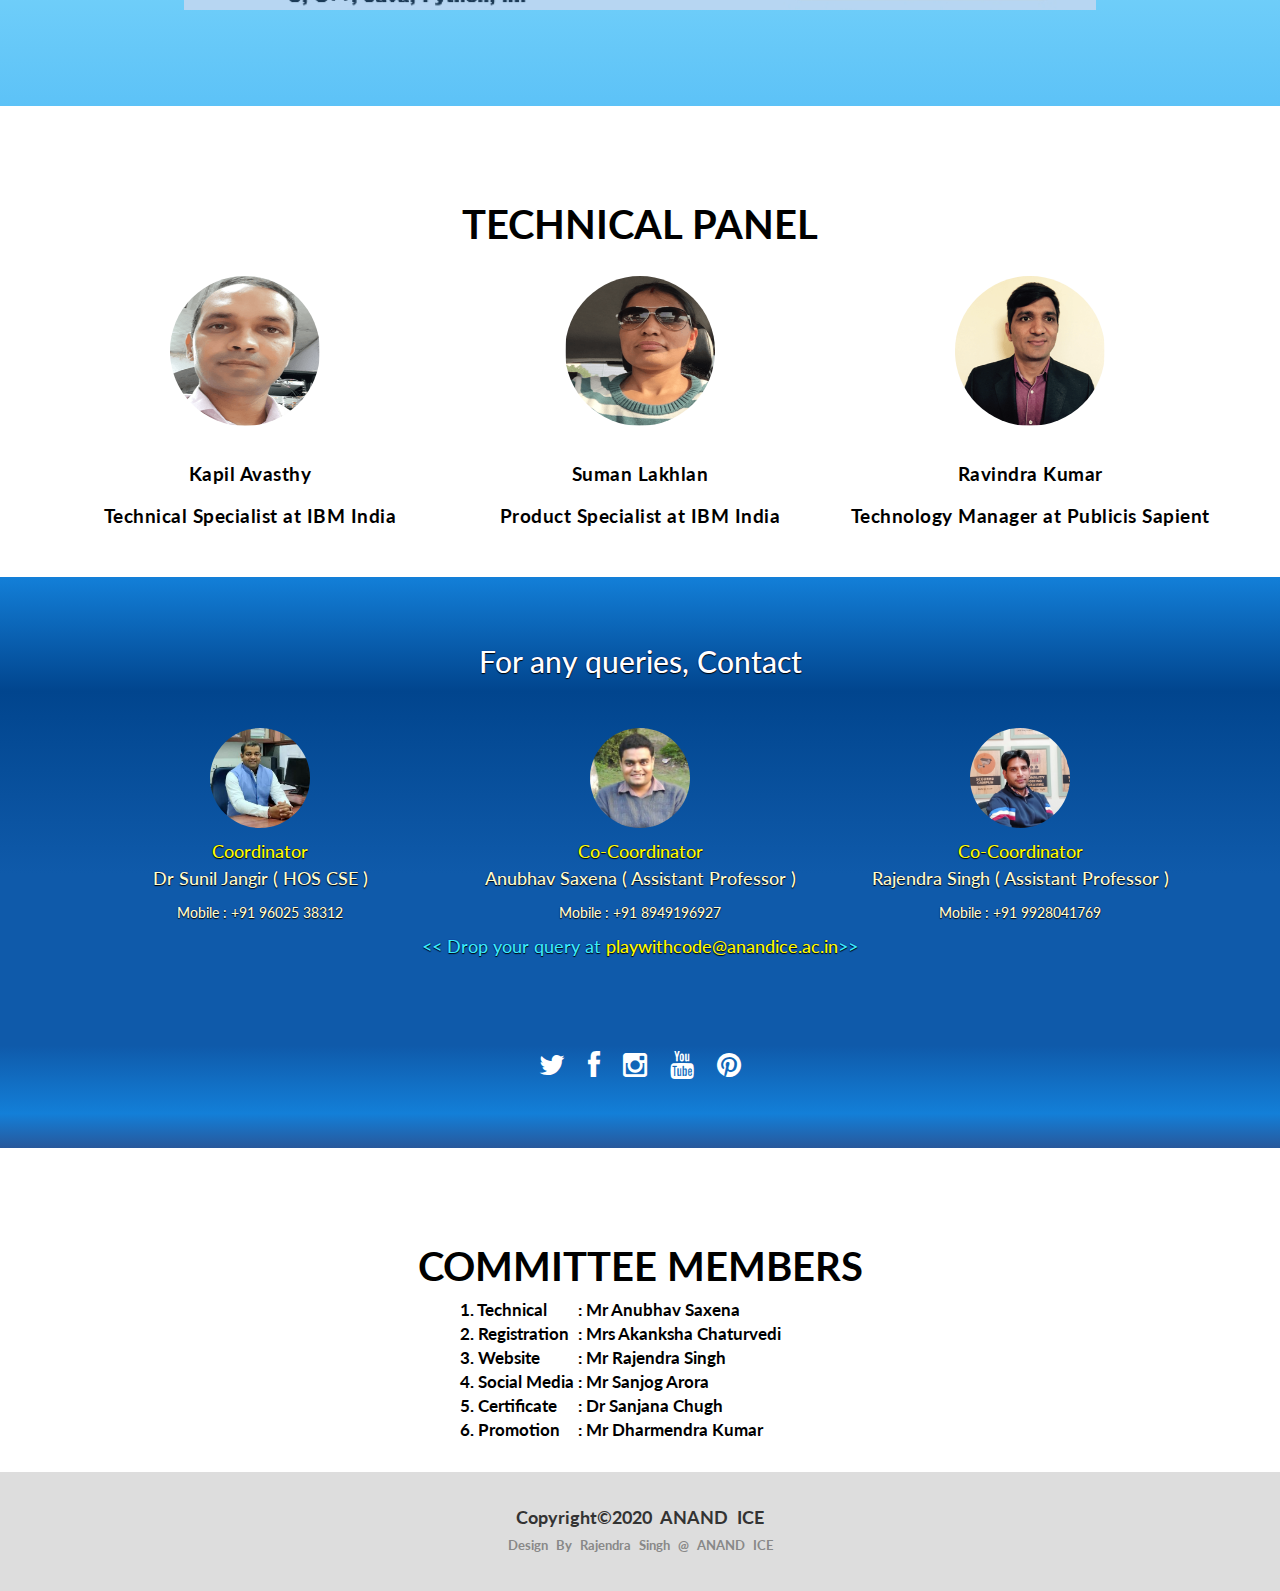
==== commit 4a8c2394: "Add files via upload" ====
--- a/index.html
+++ b/index.html
@@ -34,7 +34,7 @@
 <div class="header bg" id="top">
 	<div class="container">	
 		<header class="col-xs-12 text-center"><a href="http://anandice.ac.in/" target="_blank"><img src="images/anand_logo.png" width="80" height="80" alt="" id="anandlogo" float="center"></a> 
-			<p ><span class="txtshadow"><strong><span  style="font-family: algerian; font-size: 1.8em;">ANAND </span><br>INTERNATIONAL COLLEGE OF ENGINEERING<br>
+			<p ><span class="txtshadow"><strong><span  style="font-family: algerian; font-size: 1.2em;">ANAND INTERNATIONAL COLLEGE OF ENGINEERING</span><br>
 			<span style="font-size:20px;" id="presents">Presents</span></strong></span><br>
 			<span class="txtshadow2" ><strong><span id="play">Play</span>With<span id="code">Code</span><span id="two"> 2.0</span></span>
 			</p>
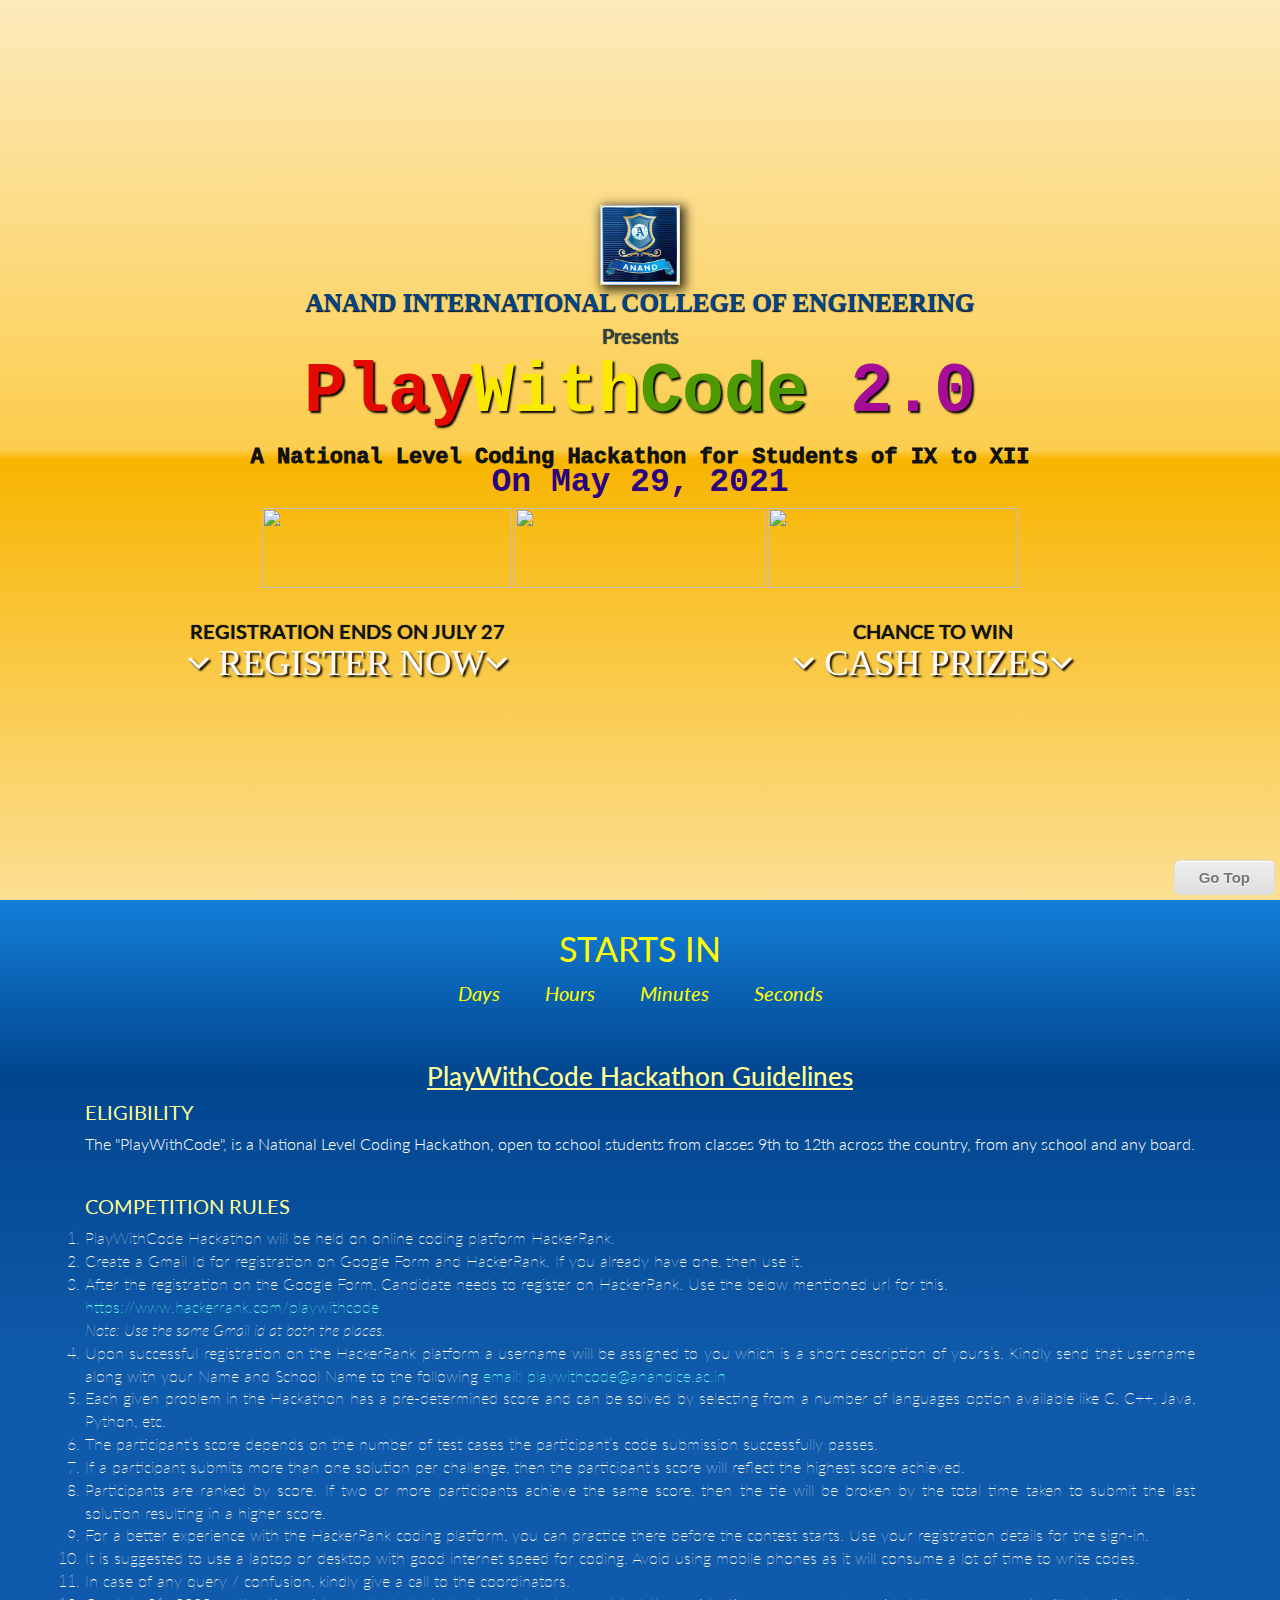
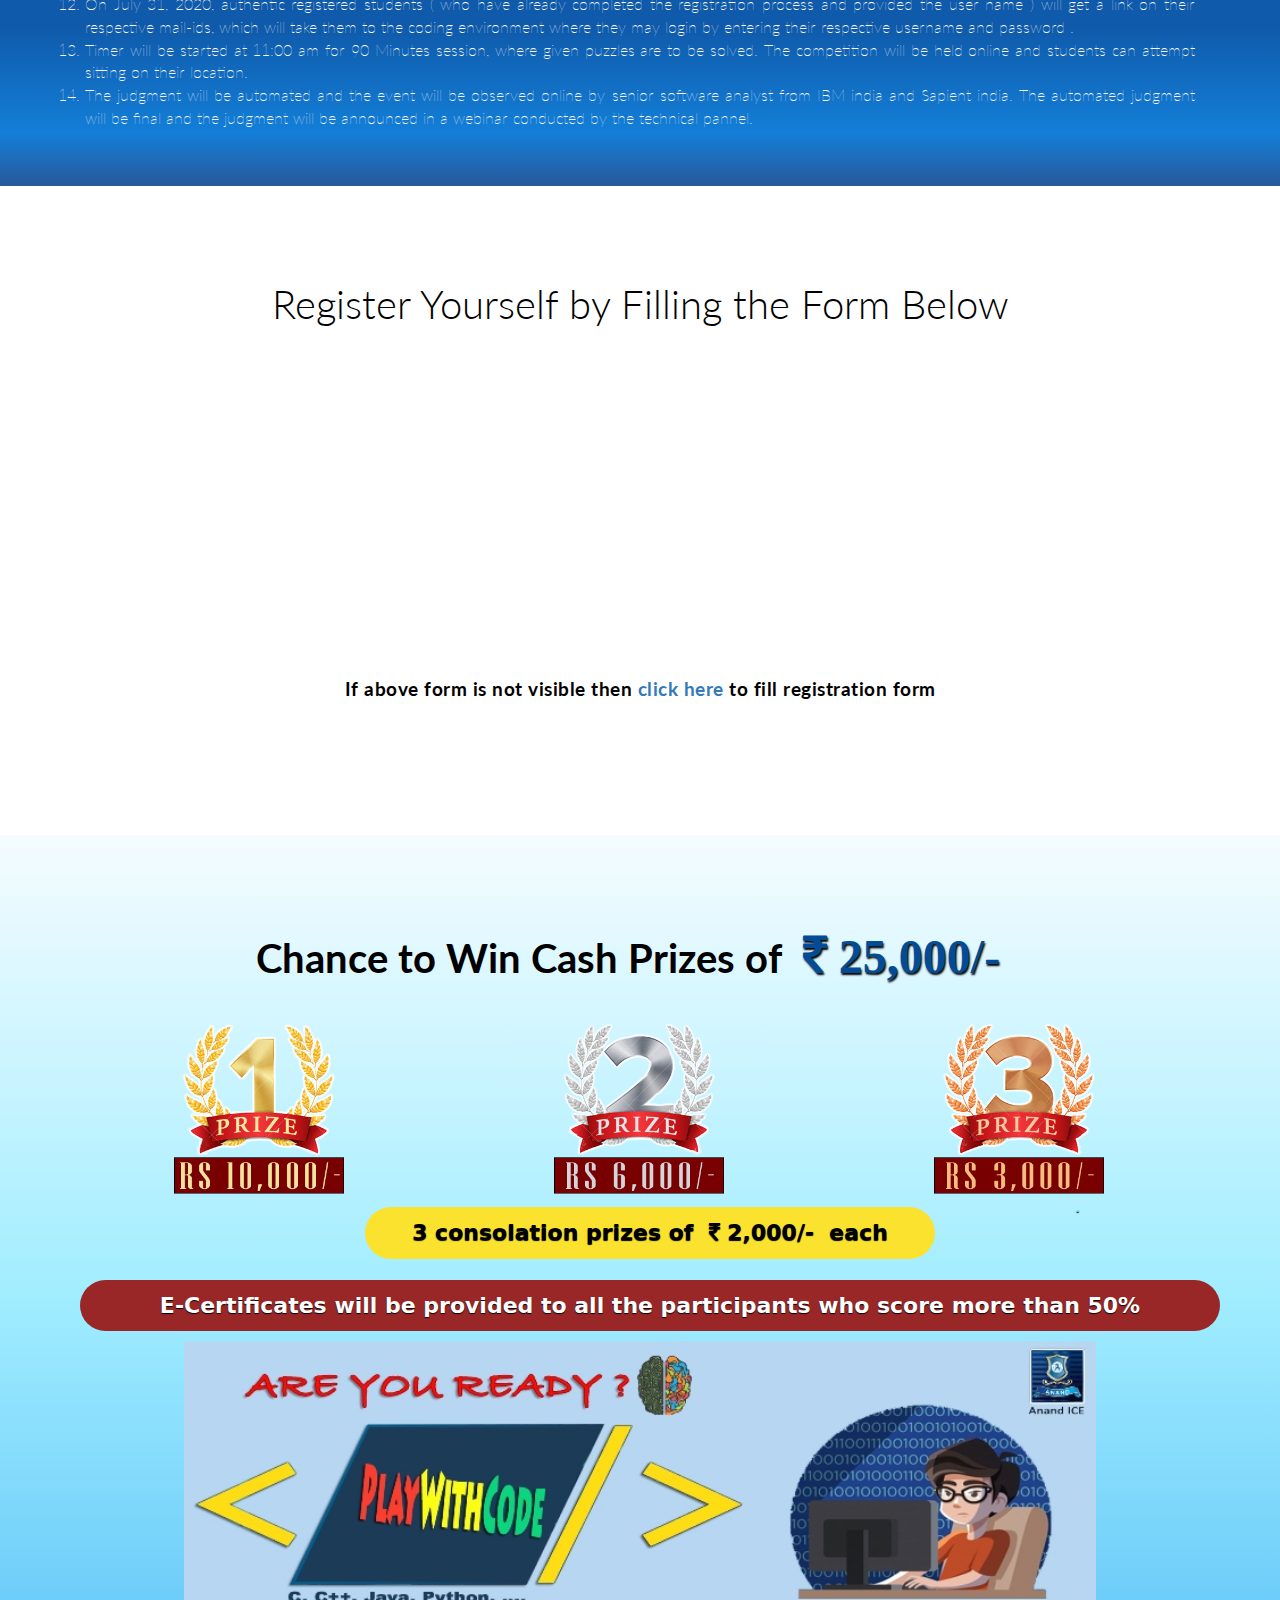
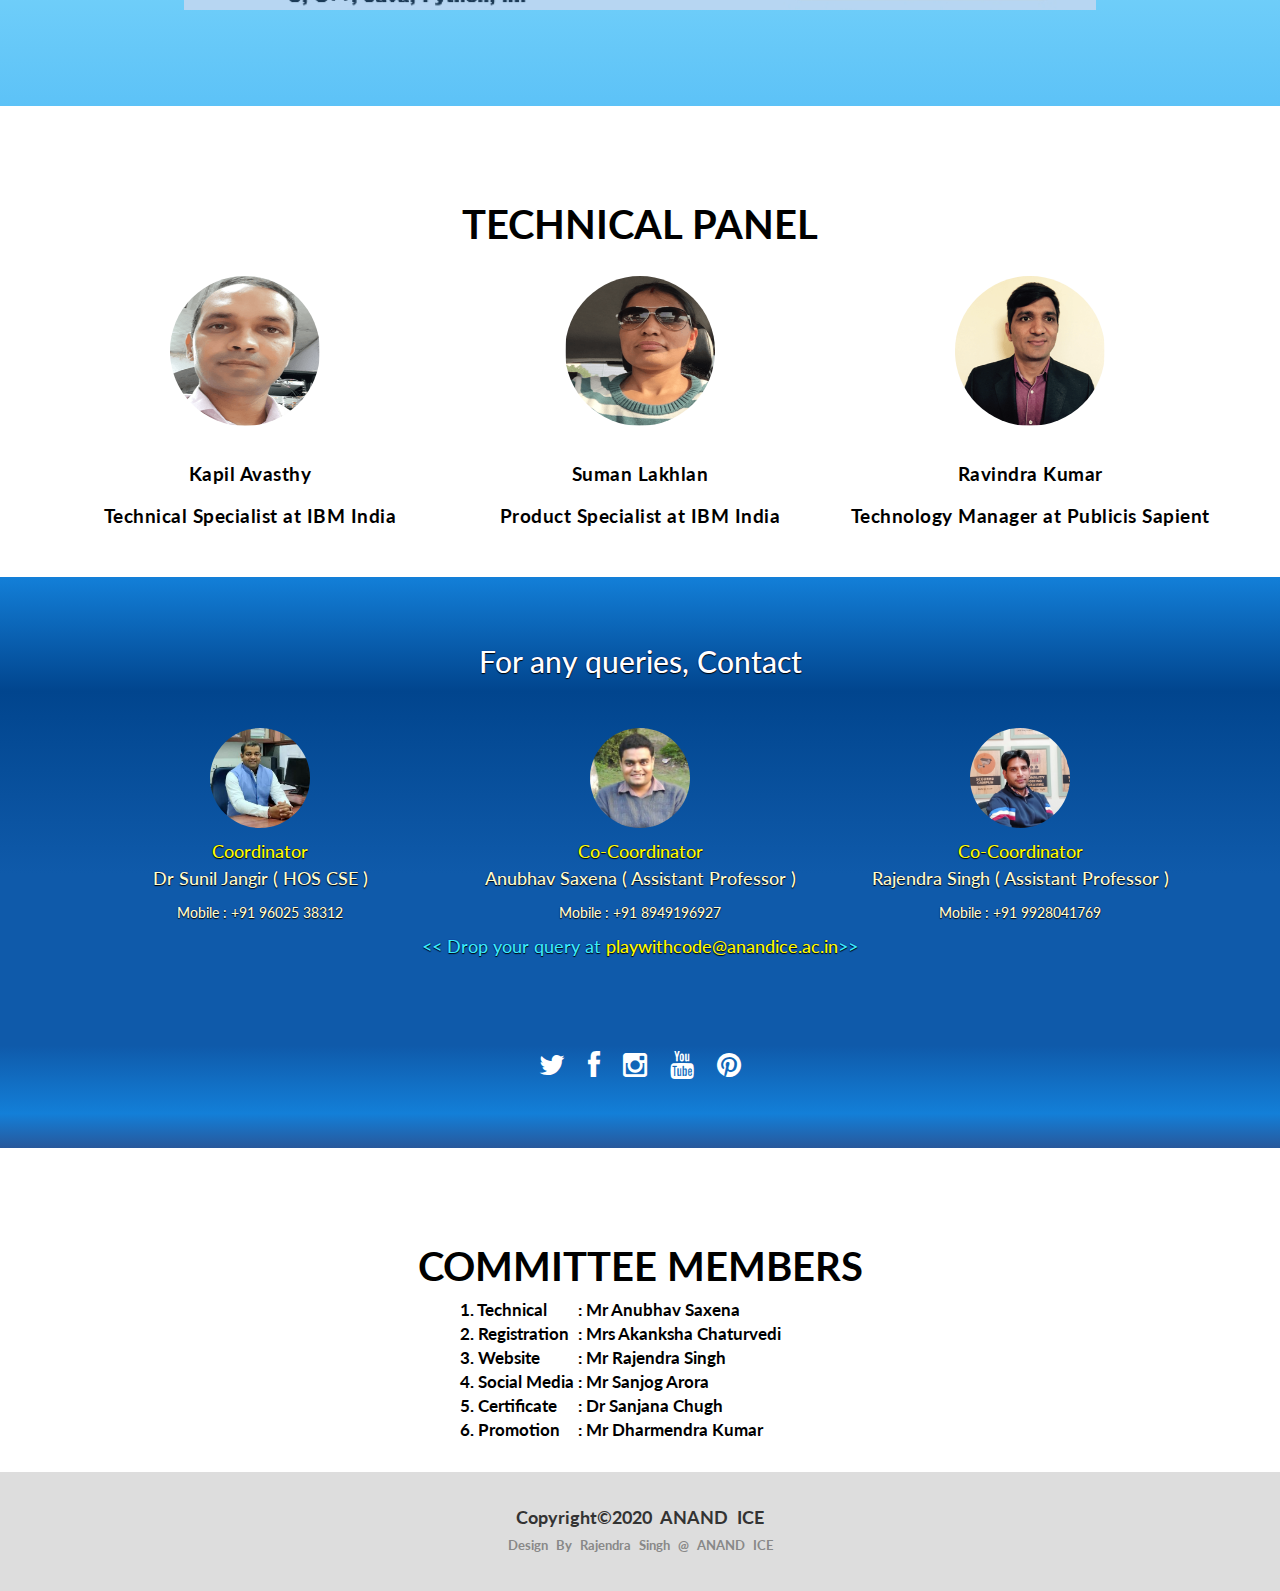
==== commit ee0a8327: "Add files via upload" ====
--- a/index.html
+++ b/index.html
@@ -2,7 +2,7 @@
 <html lang="en">
 <head>
 	<meta charset="utf-8">
-	<title>ANAND - Online Hackathon</title>
+	<title>PlayWithCode 2.0 | ANAND ICE | Online Hackathon</title>
     <meta name="viewport" content="width=device-width, initial-scale=1.0">
 	<meta name="keywords" content="some keywords that best describe your business">
 	<meta name="description" content="a short description of your company">
@@ -42,8 +42,9 @@
 				A National Level Coding Hackathon for Students of IX to XII <br> <strong style="font-size:1.5em; font-weight:600; color: #2b0180"> On May 29, 2021 </strong>
 			</p>
 				<!-- <img src="images/coding.jpg" width="300" height="120" alt="" id="anandlogo"> -->
-				<img src="images/coding1.png" width="250" height="80" alt="" >
-				<img src="images/coding2.png" width="250" height="80" alt="" >
+				<img src="images/pl 01.png" width="250" height="80" alt="" >
+				<img src="images/pl 02.png" width="250" height="80" alt="" >
+				<img src="images/pl 03.png" width="250" height="80" alt="" >
 			<div class="logo"   id="exam">					
 				<div class="col-xs-12 text-center">
 					<h4 style="font-size:20px; color: #F00;"><strong><span id="infor">Registered candidates will receive exam details and link on their registered mail id</span></strong></h4>
--- a/css/quiz.css
+++ b/css/quiz.css
@@ -25,10 +25,11 @@
  }
  
  
- .txtshadow2 {
+ .txtshadow2 { 
   line-height: 1.2em;
   color: #fae900;
   text-shadow: 2px 2px 2px black;
+  font-family: 'Brush Script MT', cursive, Courier, Courier New, monospace;
  }
  .txtshadow2 #play{	 
   color: #e30a02;
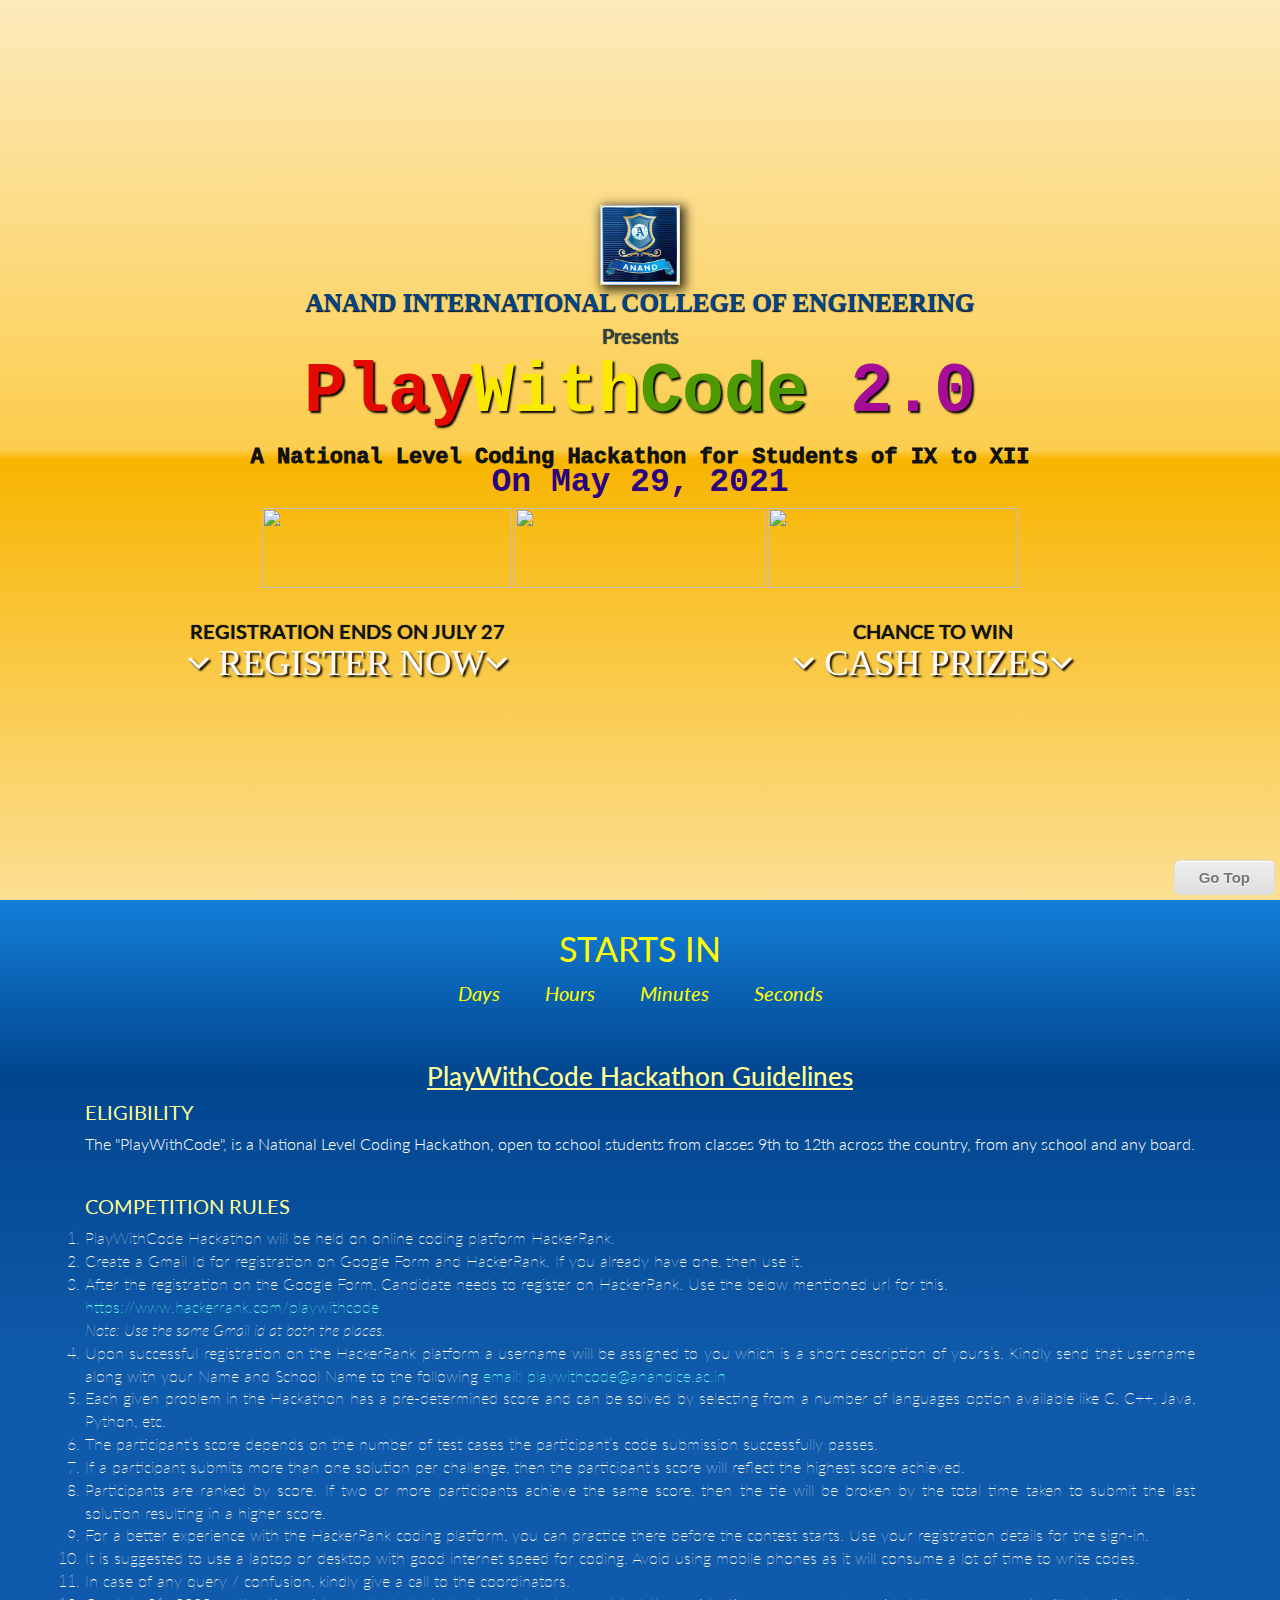
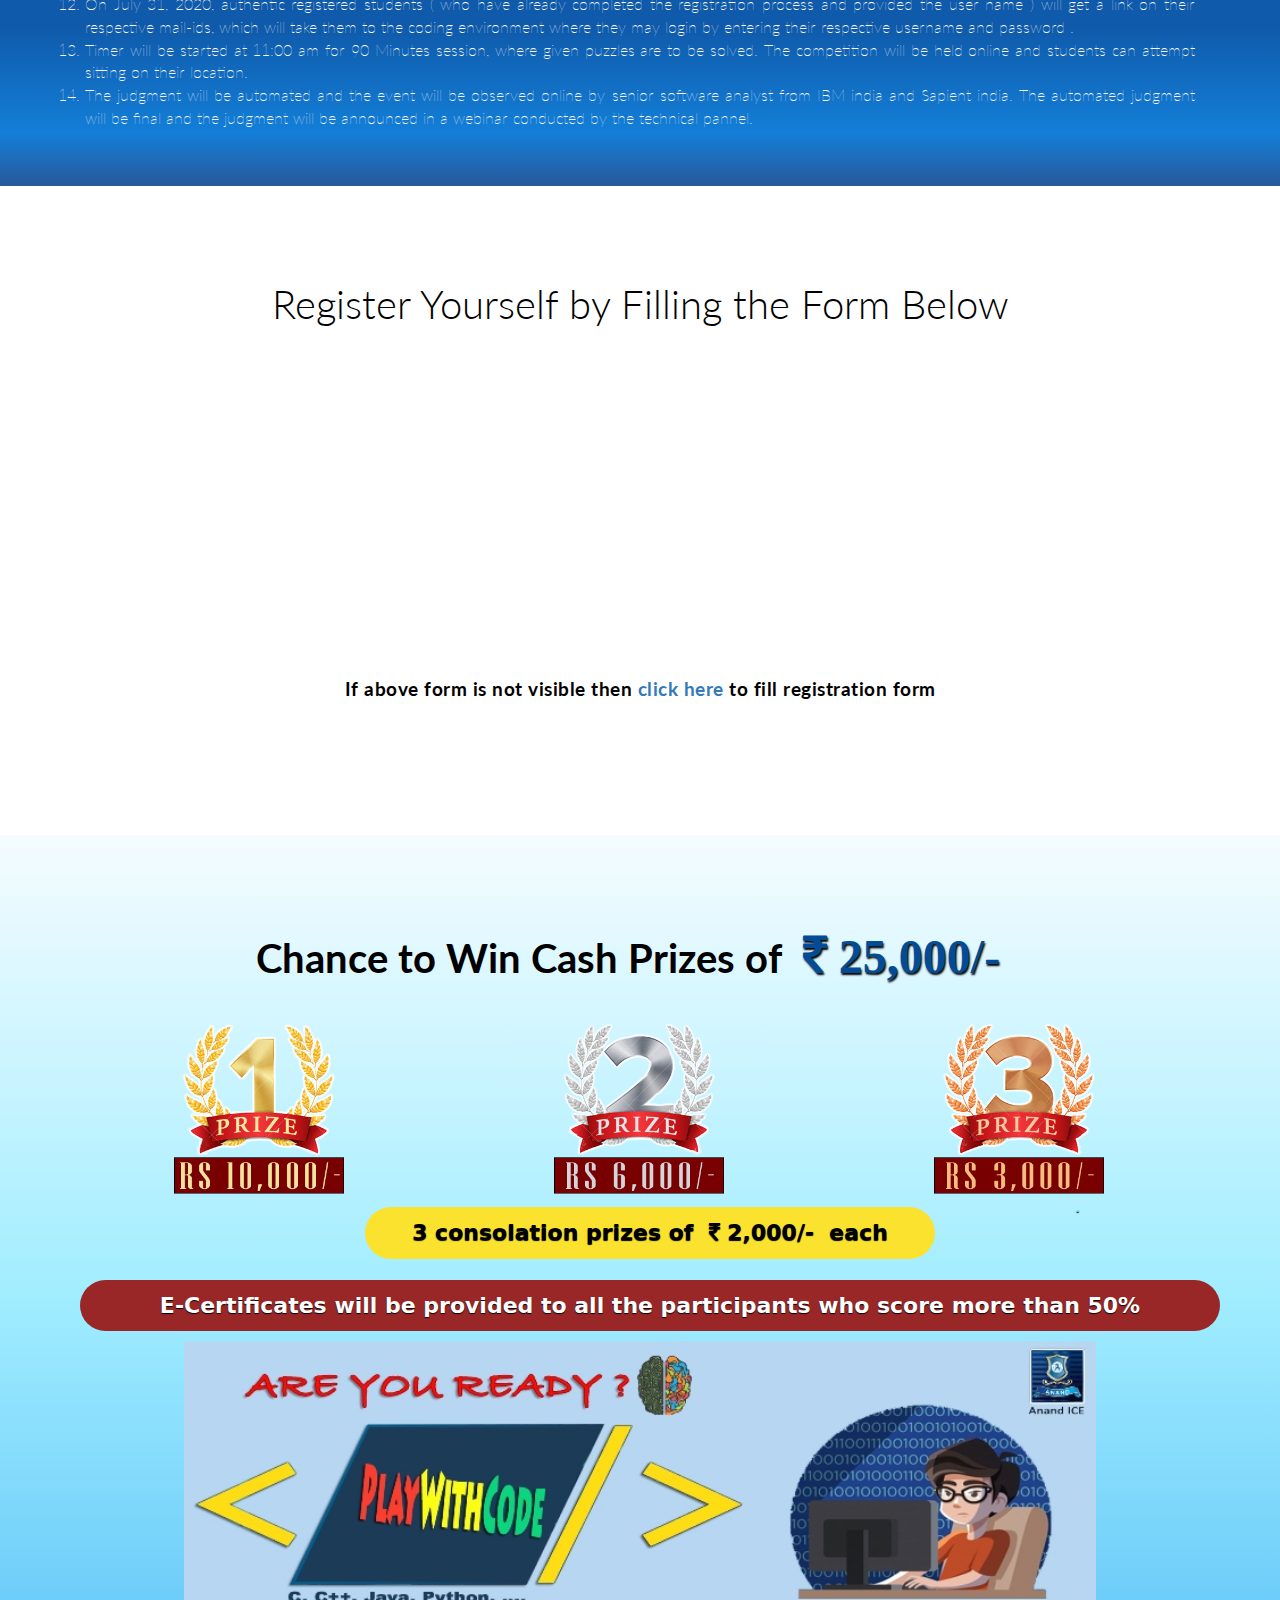
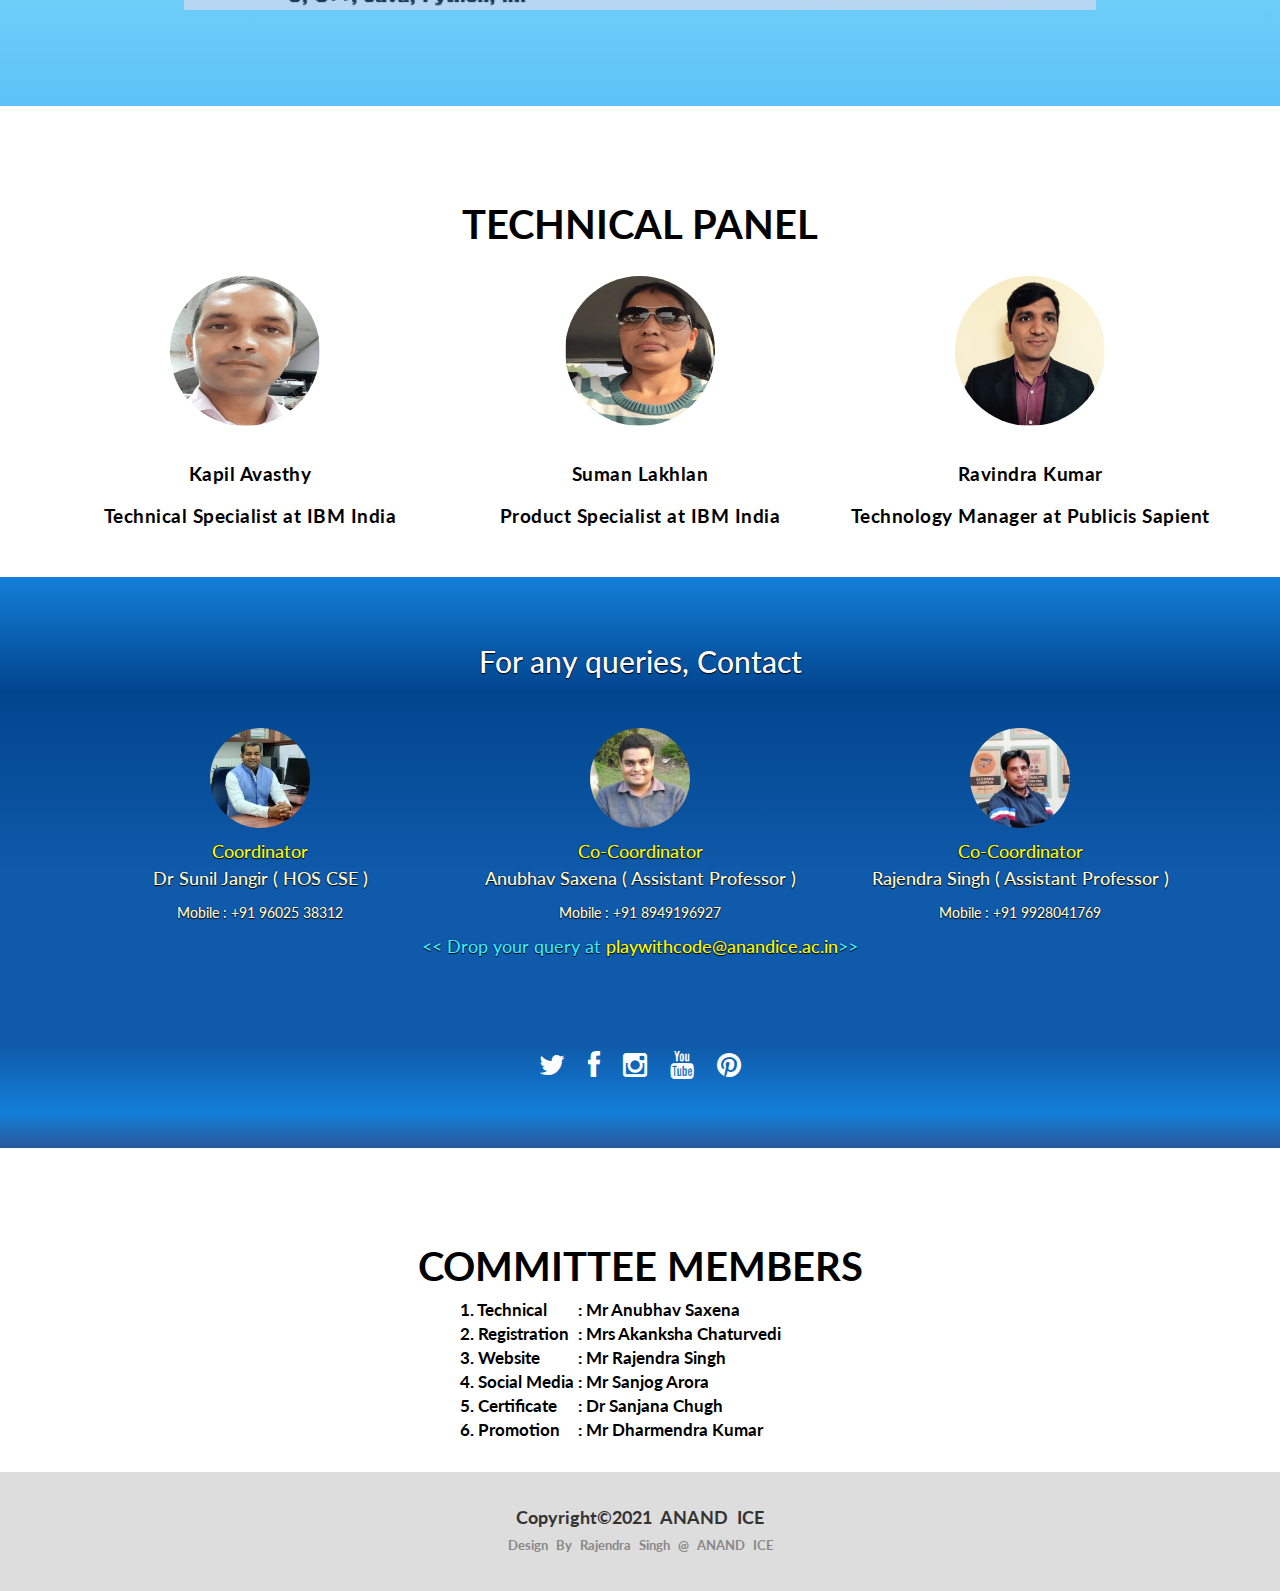
==== commit 953dbe1e: "Add files via upload" ====
--- a/index.html
+++ b/index.html
@@ -42,8 +42,8 @@
 				A National Level Coding Hackathon for Students of IX to XII <br> <strong style="font-size:1.5em; font-weight:600; color: #2b0180"> On May 29, 2021 </strong>
 			</p>
 				<!-- <img src="images/coding.jpg" width="300" height="120" alt="" id="anandlogo"> -->
+				<img src="images/pl 02.png" width="250" height="80" alt="" >
 				<img src="images/pl 01.png" width="250" height="80" alt="" >
-				<img src="images/pl 02.png" width="250" height="80" alt="" >
 				<img src="images/pl 03.png" width="250" height="80" alt="" >
 			<div class="logo"   id="exam">					
 				<div class="col-xs-12 text-center">
@@ -281,7 +281,7 @@
 	<div class="container">
 		<div class="row">
 			<div class="col-md-12 ">				
-				<div class="copy text-center">Copyright&copy;2020 <a href="http://anandice.ac.in/" target="_blank">ANAND ICE</a>	
+				<div class="copy text-center">Copyright&copy;2021 <a href="http://anandice.ac.in/" target="_blank">ANAND ICE</a>	
 				<h7 class="copy" style="font-size: .7em; color: #888; float:left; ">Design By Rajendra Singh &#64; ANAND ICE</a></h7></div>	
 			</div>			
 		</div>
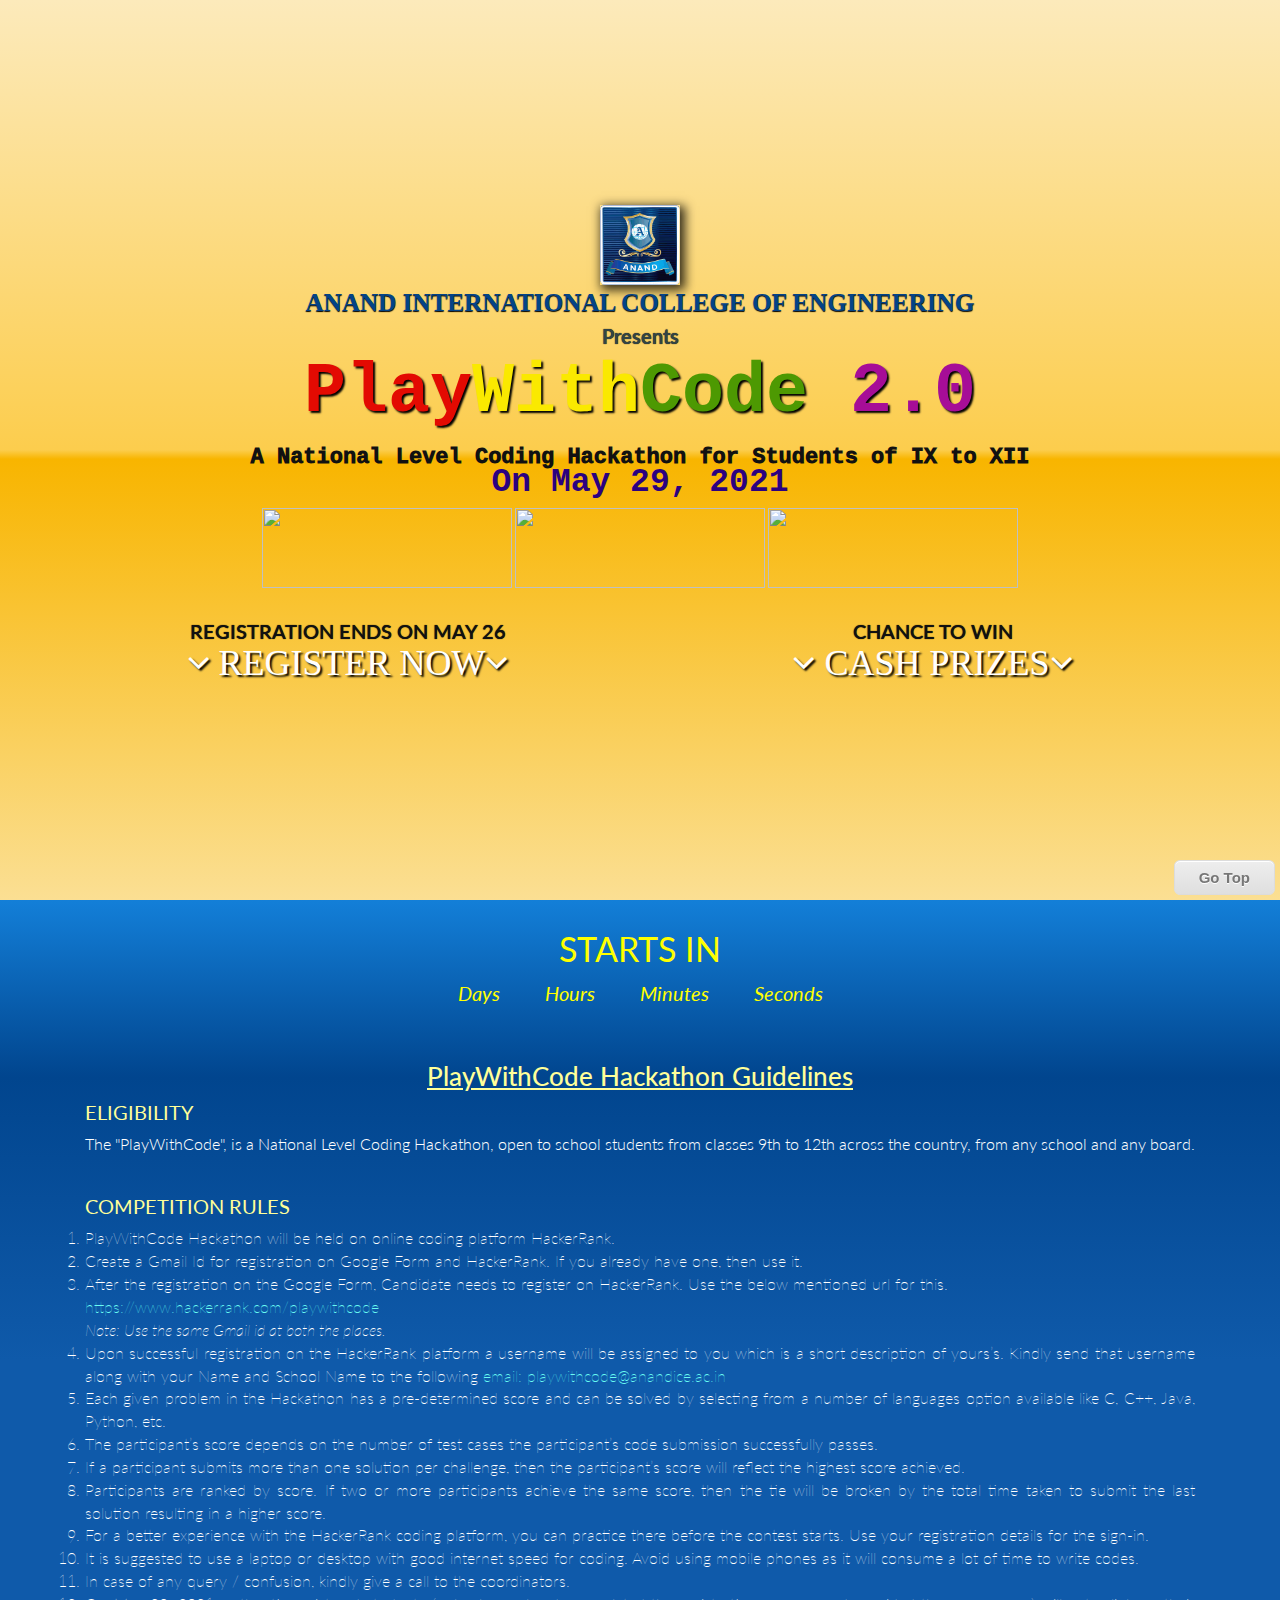
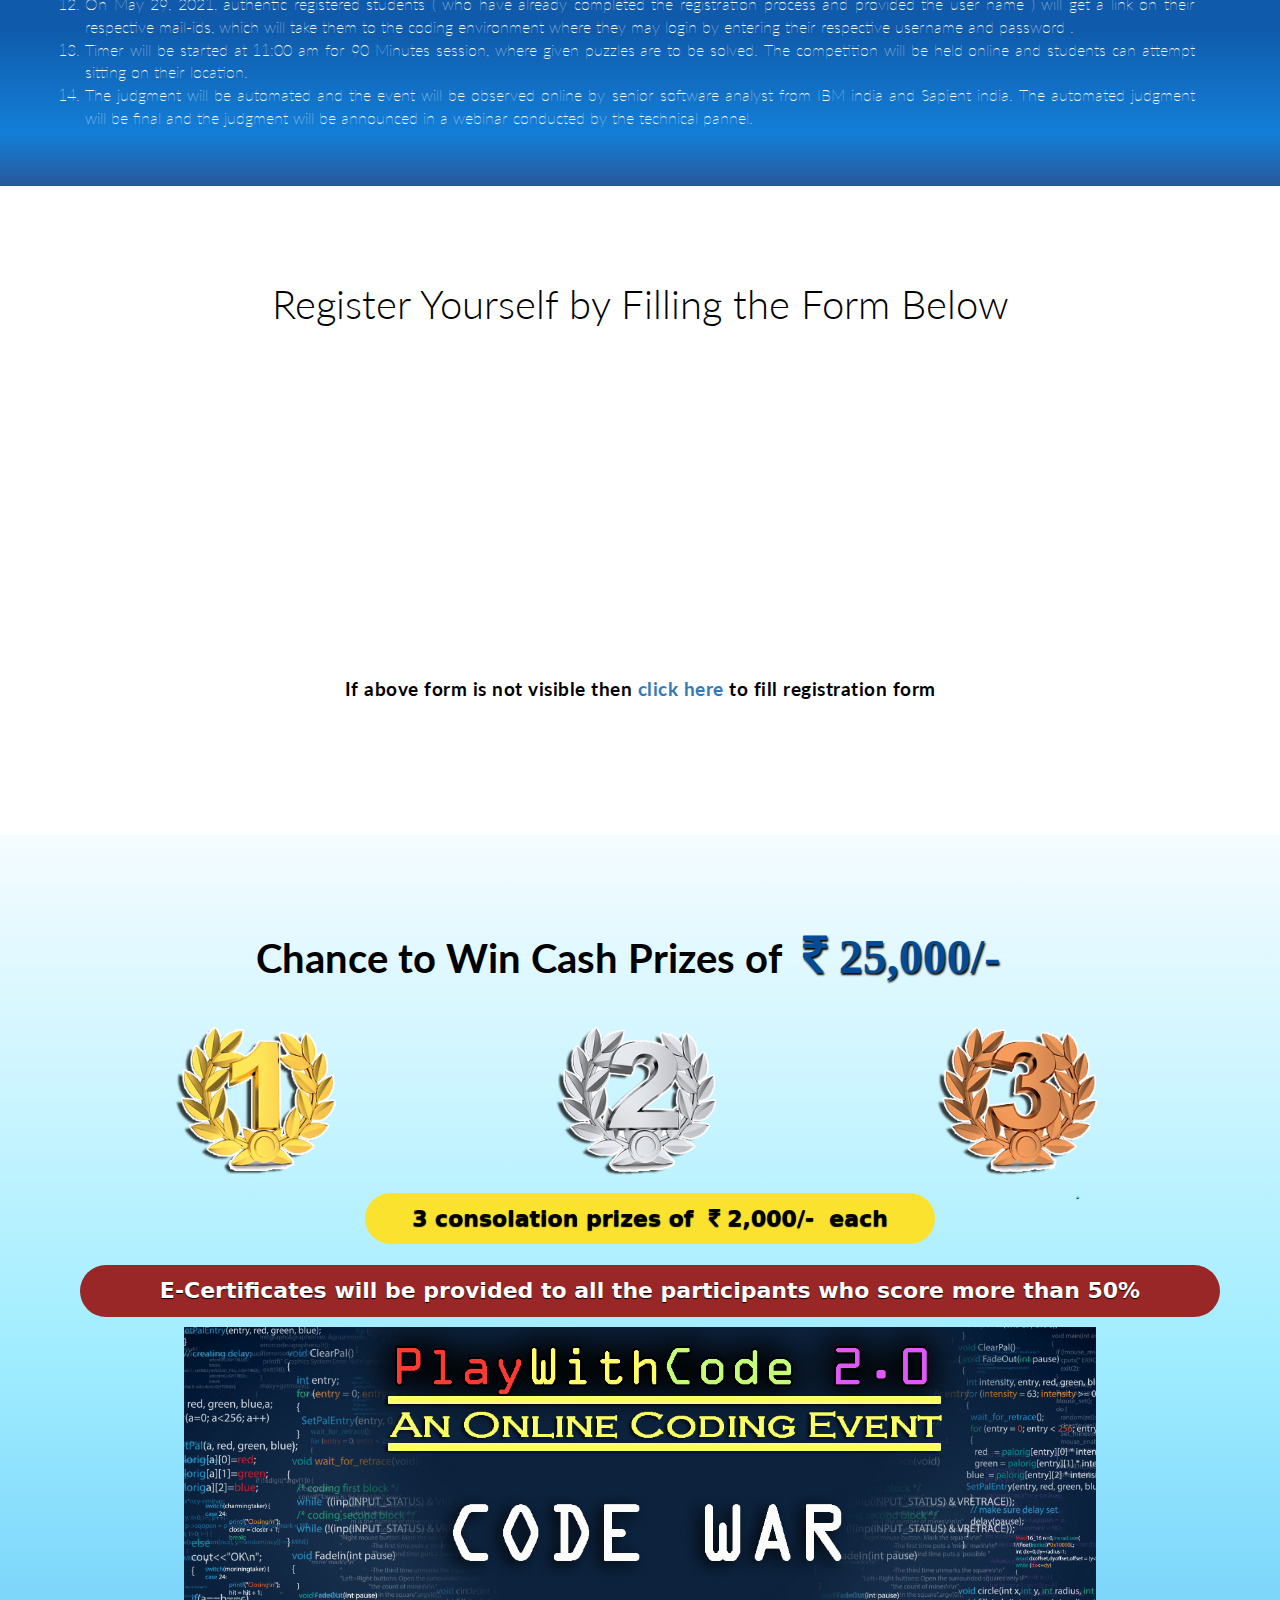
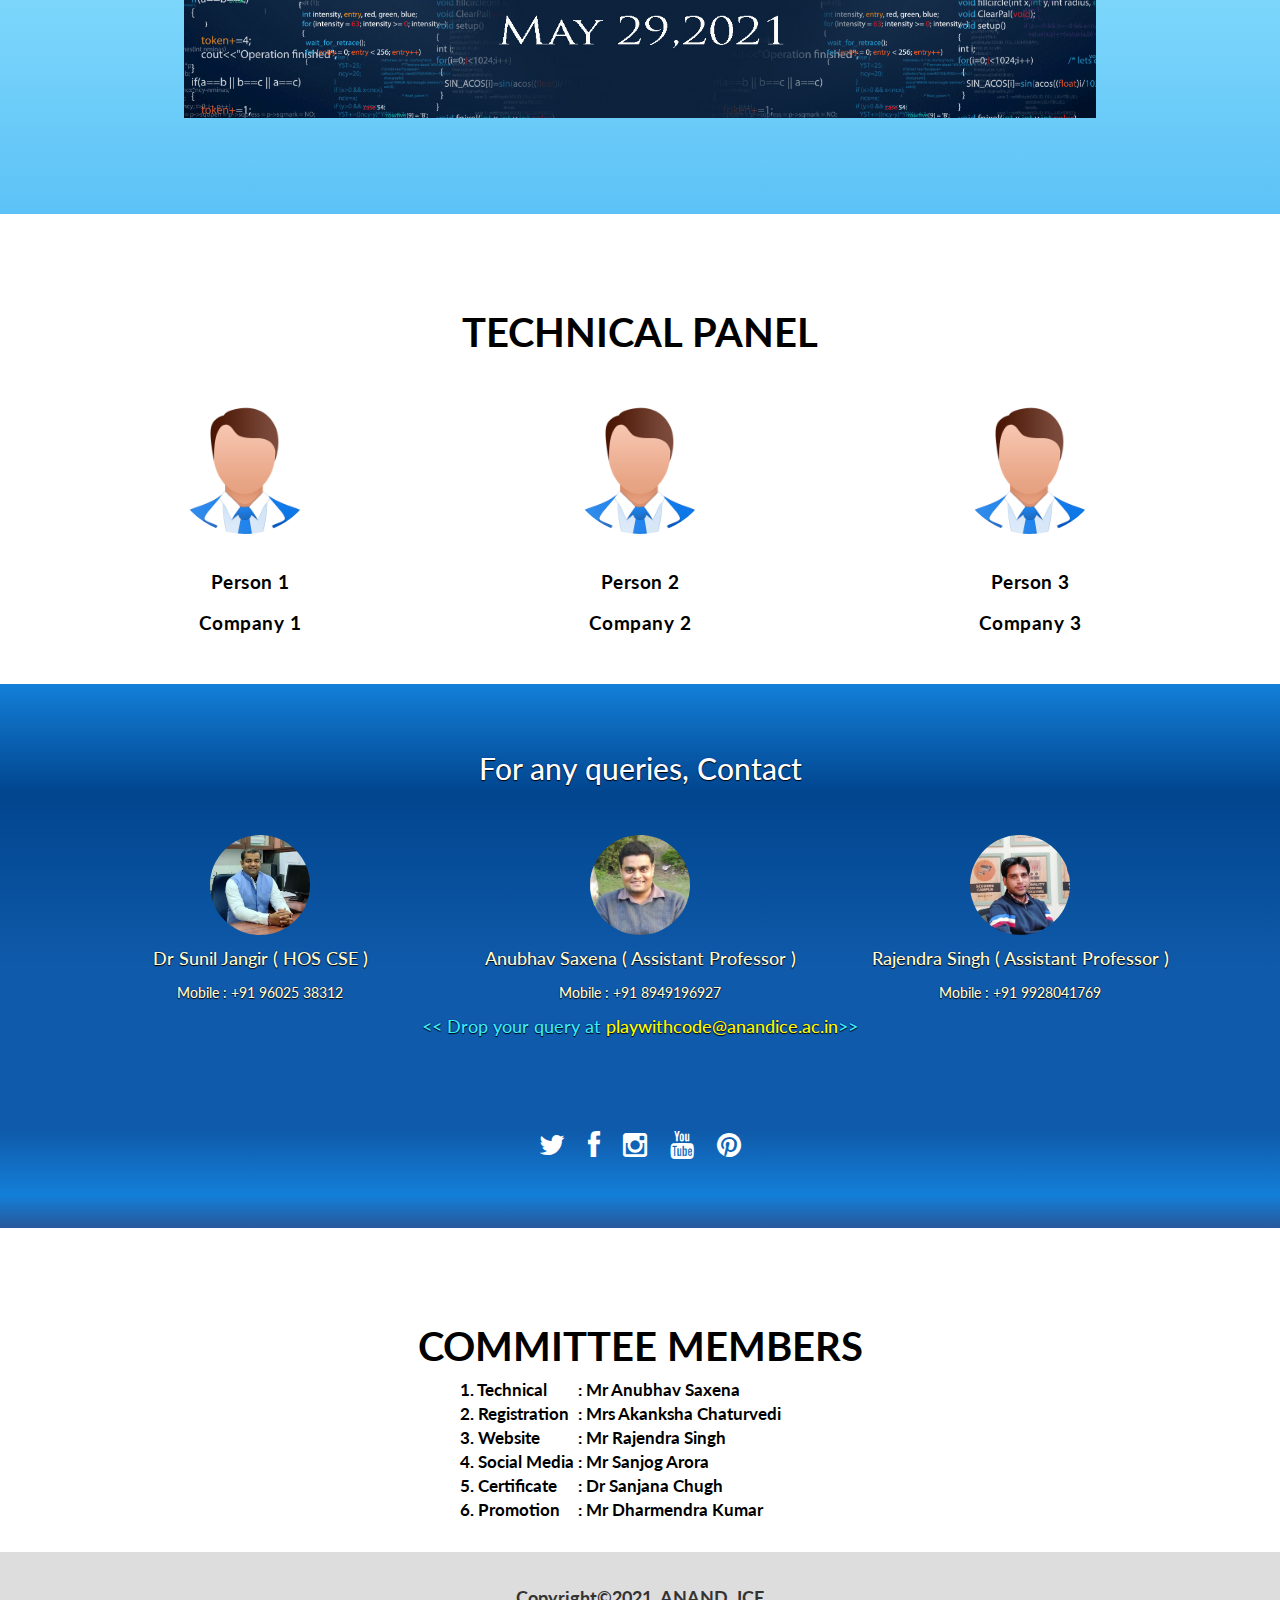
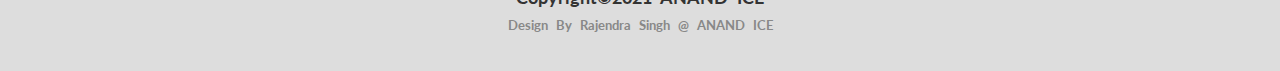
==== commit 3388a806: "Add files via upload" ====
--- a/index.html
+++ b/index.html
@@ -52,7 +52,7 @@
 			</div>
 		</header>
 		<div class="row">
-			<div class="col-xs-6 text-center locat"><br><span class="full-text" id="p2">REGISTRATION ENDS ON JULY 27</span>
+			<div class="col-xs-6 text-center locat"><br><span class="full-text" id="p2">REGISTRATION ENDS ON MAY 26</span>
 				<div class="down  loca">
 					<a href="#register" class="smooth"><i class="fa fa-angle-down fa-3x"> <span id="p1">REGISTER NOW</span> </i><i class="fa fa-angle-down fa-3x"></i></a>
 				</div>
@@ -117,7 +117,7 @@
 						<li>For a better experience with the HackerRank coding platform, you can practice there before the contest starts. Use your registration details for the sign-in.</li>
 						<li>It is suggested to use a laptop or desktop with good internet speed for coding. Avoid using mobile phones as it will consume a lot of time to write codes.</li>
 						<li>In case of any query / confusion, kindly give a call to the coordinators.</li>
-						<li>On July 31, 2020, authentic registered students ( who have already completed the registration process and provided the user name ) will get a link on their respective mail-ids, which will take them to the coding environment where they may login by entering their respective username and password .</li>
+						<li>On May 29, 2021, authentic registered students ( who have already completed the registration process and provided the user name ) will get a link on their respective mail-ids, which will take them to the coding environment where they may login by entering their respective username and password .</li>
 						<li>Timer will be started at 11:00 am for 90 Minutes session, where given puzzles are to be solved. The competition will be held online and students can attempt sitting on their location.</li>
 						<li>The judgment will be automated and the event will be observed online by senior software analyst from IBM india and Sapient india. The automated judgment will be final and the judgment will be announced in a webinar conducted by the technical pannel.</li>
 						</ol>
@@ -147,8 +147,8 @@
 
 
 <!--Block 4 --->
-<div class="features" id="prize">
-	<div class="container">
+<div class="features" id="prize" >
+	<div class="container" style="background: linear-gradient(0deg, rgba(216 226 53,.7) 0%, rgba(252 255 84,.8) 47%, rgba(245,252,255,1) 100%);">
 		<div class="row">
 			<div class="col-xs-12 text-center">
 				<div class="about-content">					
@@ -184,20 +184,20 @@
 					<h2><strong>TECHNICAL PANEL</strong></h2>
 			<div class="col-lg-4 col-sm-4 col-xs-12 text-center">
 				<div class="expert">
-				<img src="images/kapil.png" alt="">
->				<p>Kapil Avasthy <br>Technical Specialist at IBM India</p>
+				<img src="images/dummy.webp" alt="">
+>				<p>Person 1 <br>Company 1</p>
 				</div>				
 			</div>
 			<div class="col-lg-4 col-sm-4 col-xs-12 text-center">
 				<div class="expert">
-				<img src="images/suman.png" alt="">
-				<p>Suman Lakhlan <br> Product Specialist at IBM India </p>				
+				<img src="images/dummy.webp" alt="">
+				<p>Person 2 <br>Company 2</p>				
 				</div>				
 			</div>
 			<div class="col-lg-4 col-sm-4 col-xs-12 text-center">
 				<div class="expert">
-				<img src="images/ravindra.png"alt="">	
-				<p>Ravindra Kumar <br> Technology Manager at Publicis Sapient </p>
+				<img src="images/dummy.webp"alt="">	
+				<p>Person 3 <br>Company 3</p>
 				</div>				
 			</div>
 			</div>
@@ -214,15 +214,15 @@
 					<h2>For any queries, Contact</h2><br>
 					<div class="col-lg-4 col-md-4 col-xs-12 text-center text-center " style="position: relative;">
 						<img src="images/21.jpg" width="50px" height="50px" alt="">
-					<h4><span class="yellow" >Coordinator</span> <br>Dr Sunil Jangir ( HOS CSE ) </h4><h5> Mobile : +91 96025 38312 </h5>
+					<h4><!--<span class="yellow" >Coordinator</span> <br>--->Dr Sunil Jangir ( HOS CSE ) </h4><h5> Mobile : +91 96025 38312 </h5>
 					</div>
 					<div class="col-lg-4 col-md-4 col-xs-12 text-center text-center" position: relative;">
 						<img src="images/22.jpg" width="50px" height="50px" alt="">
-					<h4><span class="yellow" >Co-Coordinator </span><br>Anubhav Saxena ( Assistant Professor ) </h4><h5> Mobile : +91 8949196927 </h5>
+					<h4><!--<span class="yellow" >Co-Coordinator </span><br>--->Anubhav Saxena ( Assistant Professor ) </h4><h5> Mobile : +91 8949196927 </h5>
 					</div>
 					<div class="col-lg-4 col-md-4 col-xs-12 text-center text-center" position: relative;">
 						<img src="images/23.jpg" width="50px" height="50px" alt="">
-					<h4><span class="yellow" >Co-Coordinator </span> <br>Rajendra Singh ( Assistant Professor ) </h4><h5> Mobile : +91 9928041769 </h5>
+					<h4><!--<span class="yellow" >Co-Coordinator </span> <br>--->Rajendra Singh ( Assistant Professor ) </h4><h5> Mobile : +91 9928041769 </h5>
 					</div>					
 					<h4 style="color: #3aecfc;"><< Drop your query at <span class="yellow" >playwithcode@anandice.ac.in</span>>></h4>
 					<div class="socmed">
--- a/css/background.css
+++ b/css/background.css
@@ -11,8 +11,7 @@
 .bgindex, .bgwithout {
 	z-index: -999;
 	}	
-.bgindex {
-    background: url(../../19.png) repeat; 	
+.bgindex { 	
     height: 100%;
     left: 0px;
     position: fixed;
--- a/css/quiz.css
+++ b/css/quiz.css
@@ -208,4 +208,4 @@
 
 .comprul li a{
 	color:#69faf3;
-}+}
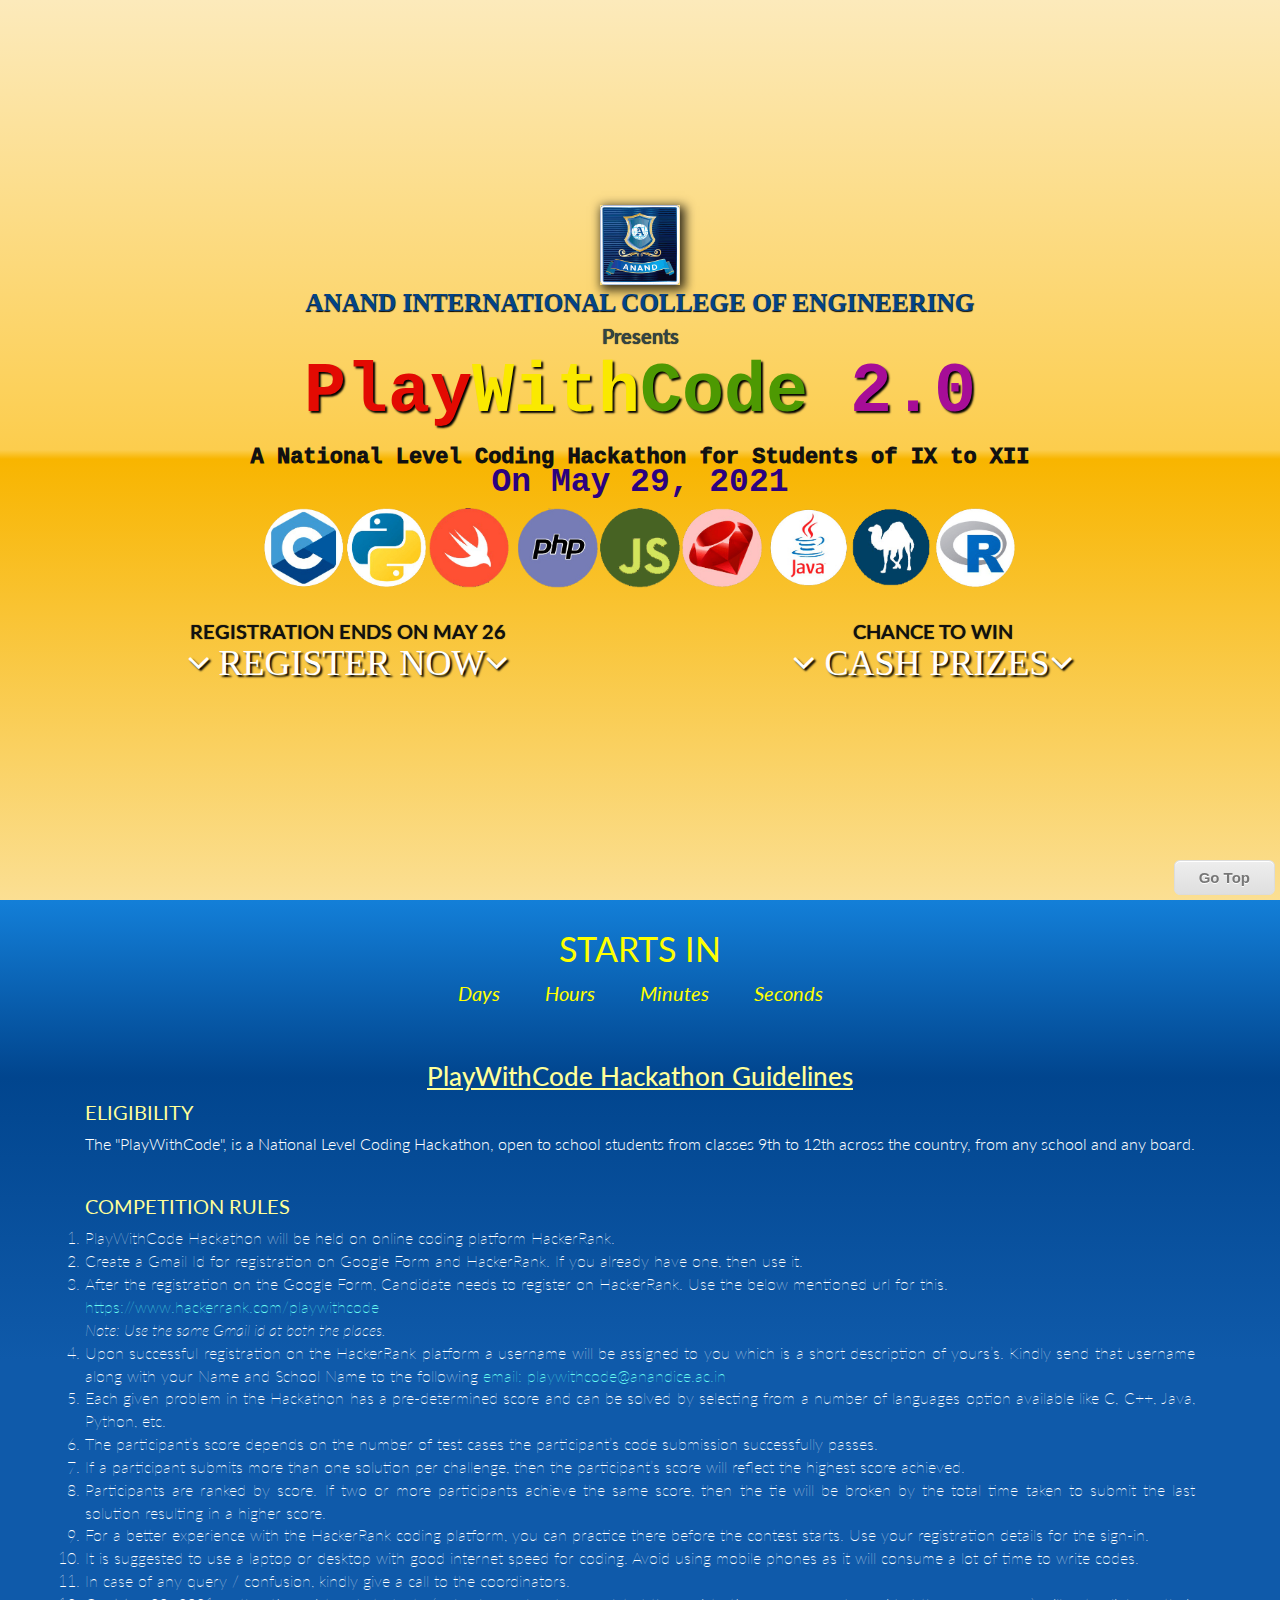
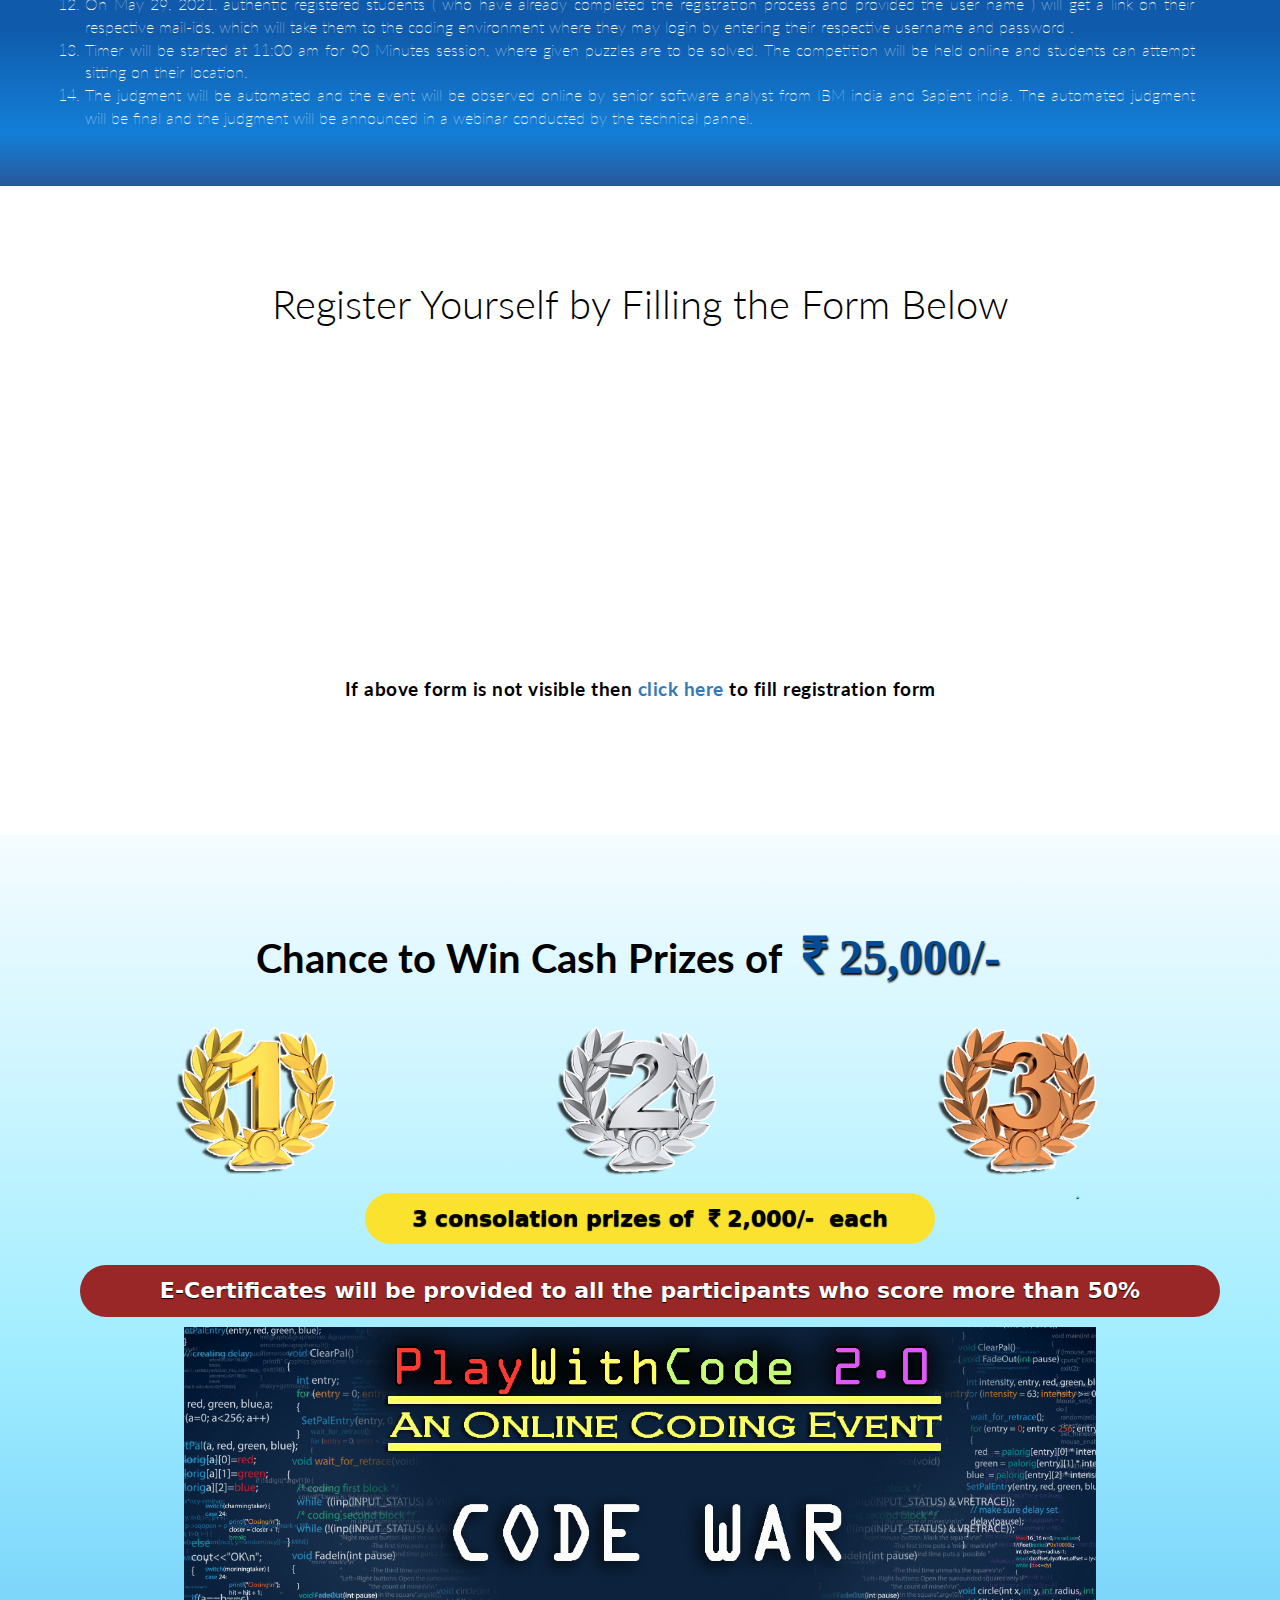
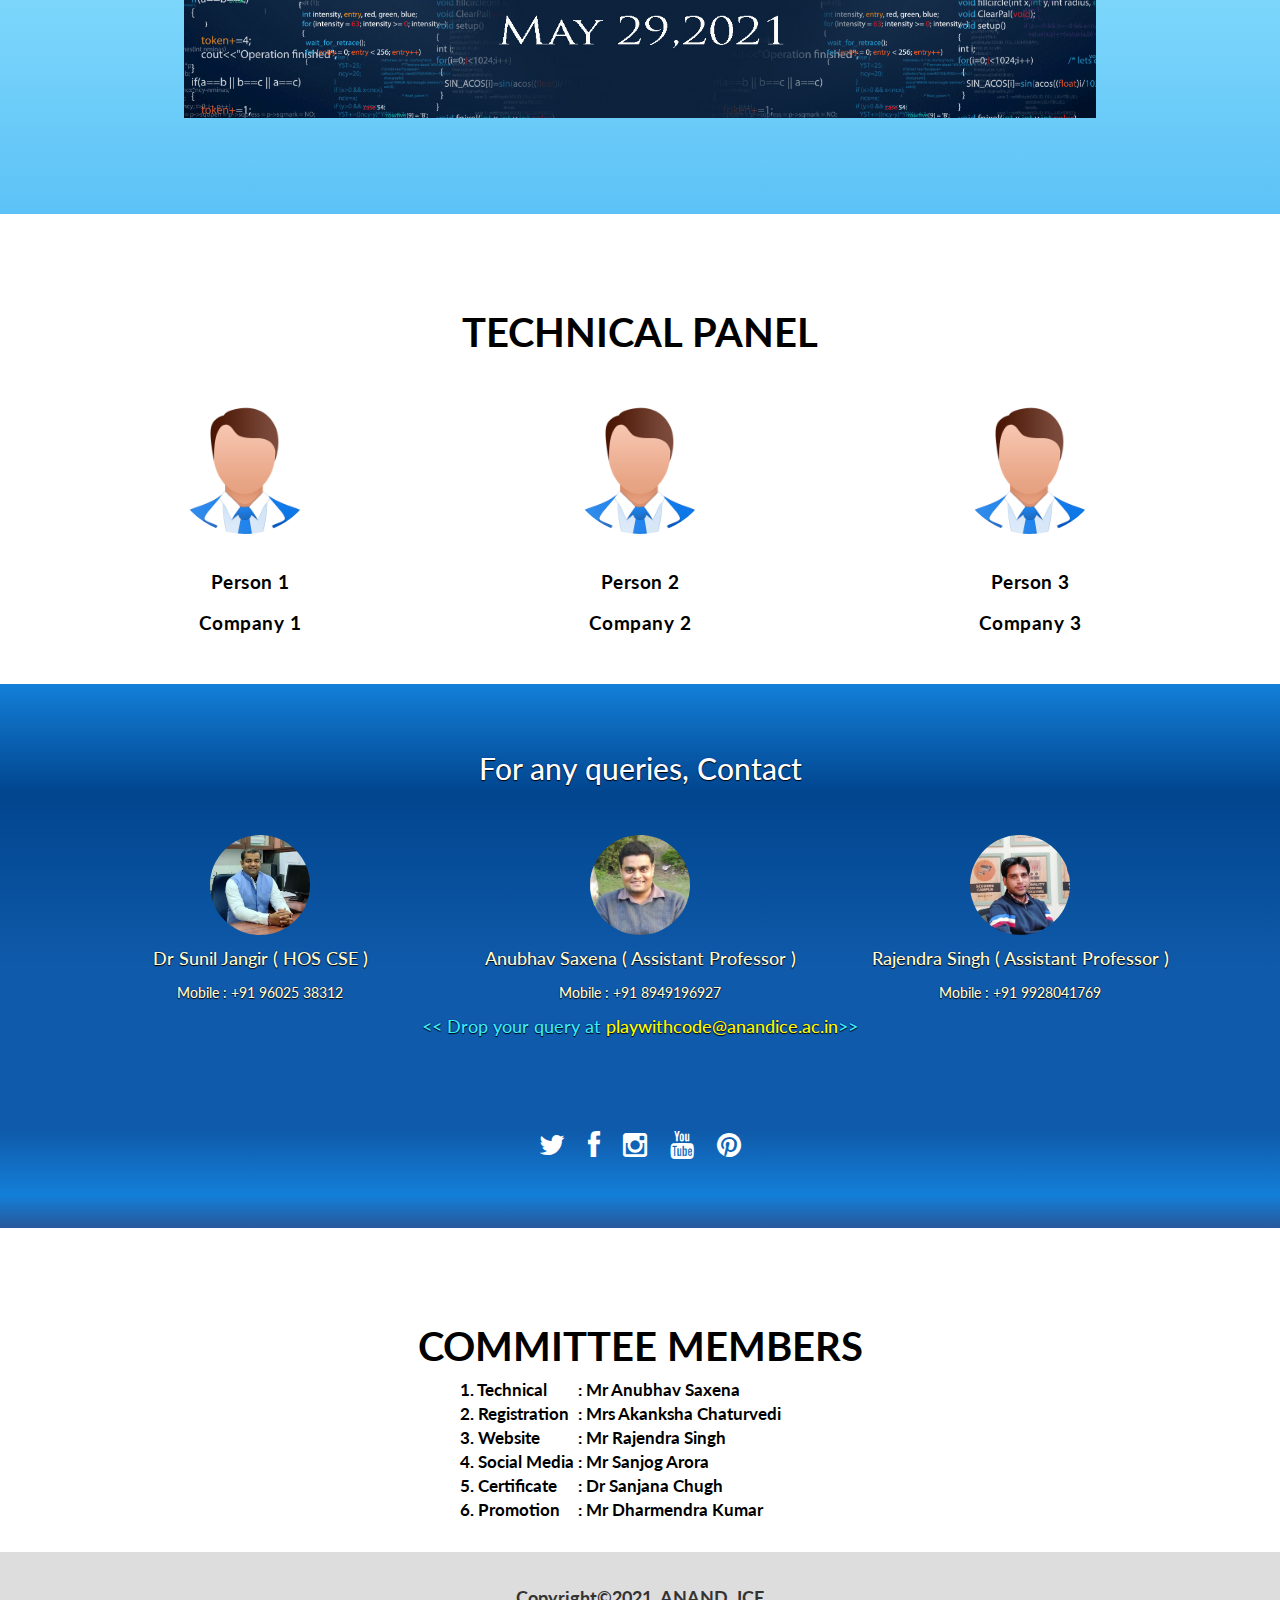
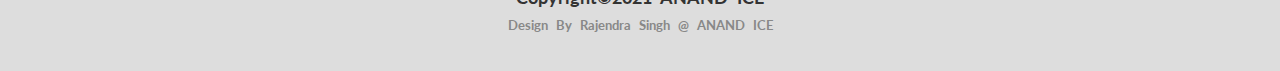
==== commit 9d03dbc6: "Add files via upload" ====
--- a/index.html
+++ b/index.html
@@ -42,9 +42,9 @@
 				A National Level Coding Hackathon for Students of IX to XII <br> <strong style="font-size:1.5em; font-weight:600; color: #2b0180"> On May 29, 2021 </strong>
 			</p>
 				<!-- <img src="images/coding.jpg" width="300" height="120" alt="" id="anandlogo"> -->
-				<img src="images/pl 02.png" width="250" height="80" alt="" >
-				<img src="images/pl 01.png" width="250" height="80" alt="" >
-				<img src="images/pl 03.png" width="250" height="80" alt="" >
+				<img src="images/PL_02.png" width="250px" height="80px" alt="" >
+				<img src="images/PL_01.png" width="250px" height="80px" alt="" >
+				<img src="images/PL_03.png" width="250px" height="80px" alt="" >
 			<div class="logo"   id="exam">					
 				<div class="col-xs-12 text-center">
 					<h4 style="font-size:20px; color: #F00;"><strong><span id="infor">Registered candidates will receive exam details and link on their registered mail id</span></strong></h4>
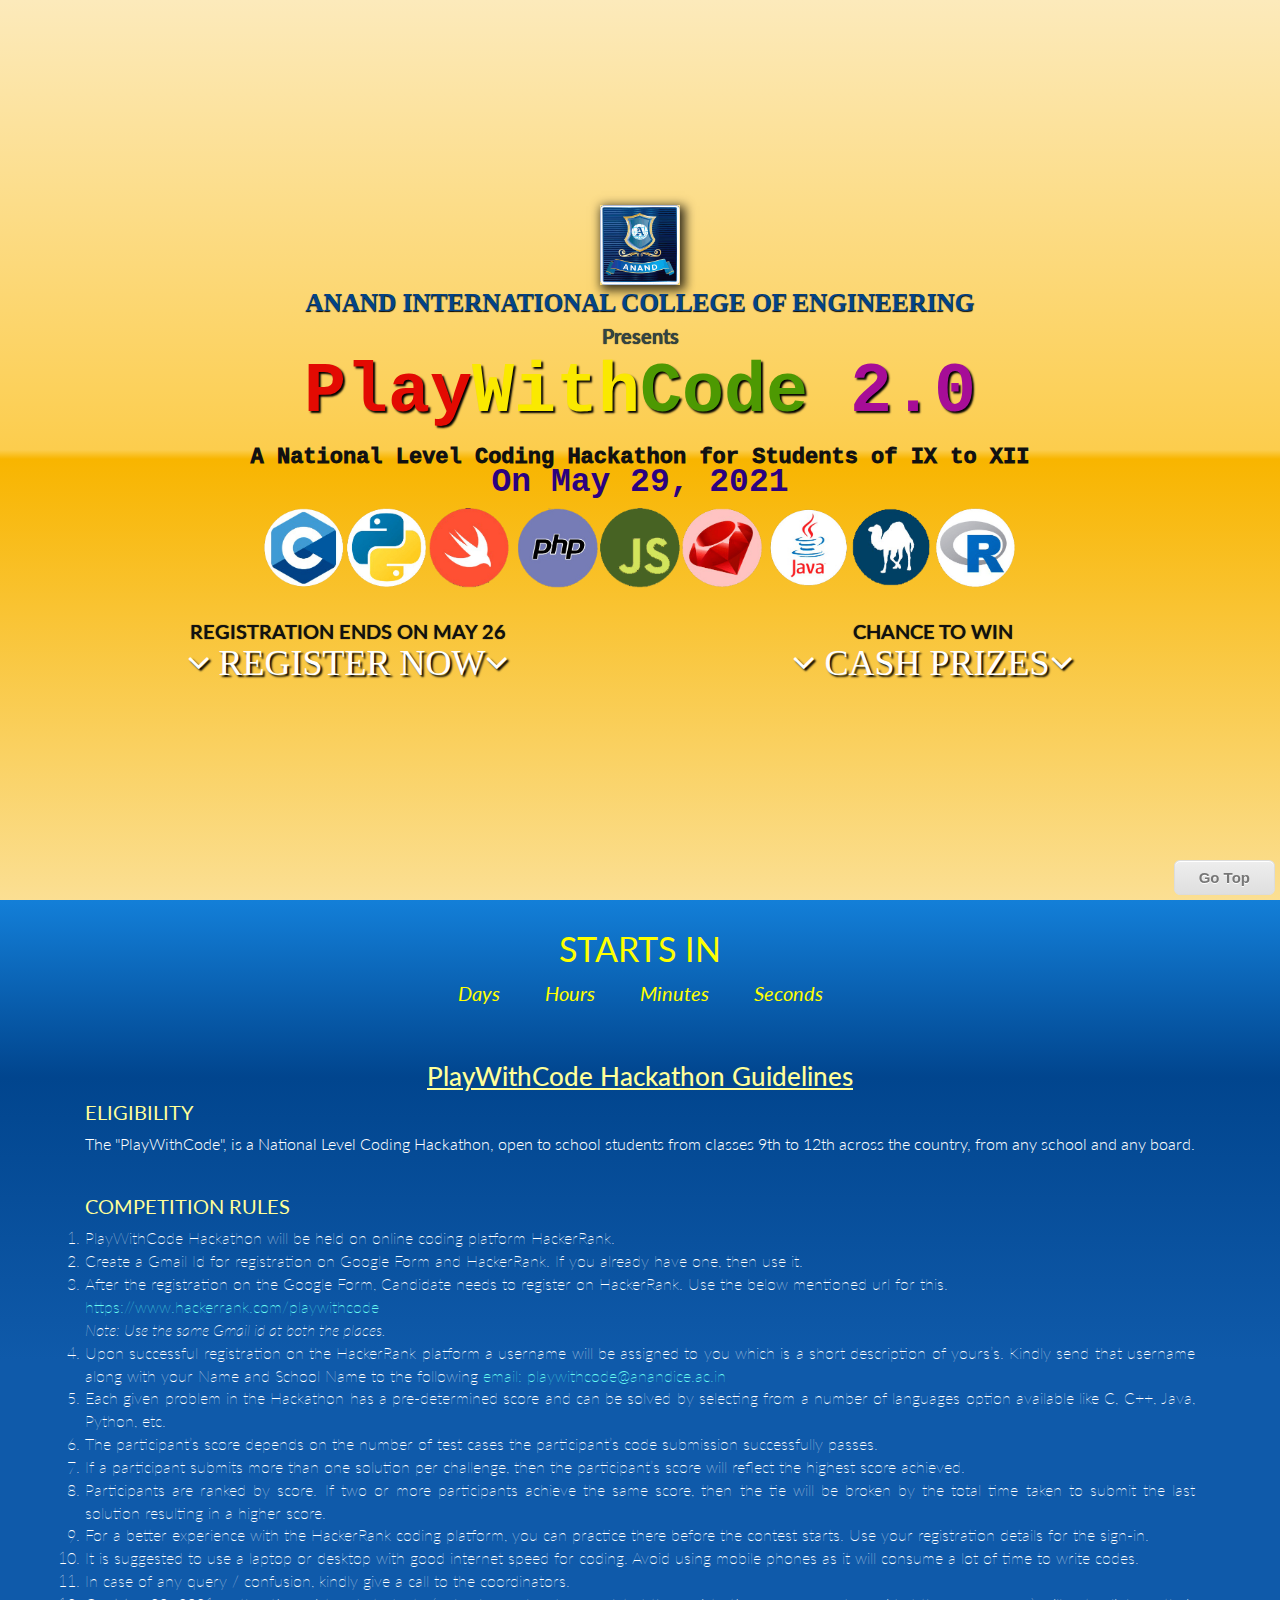
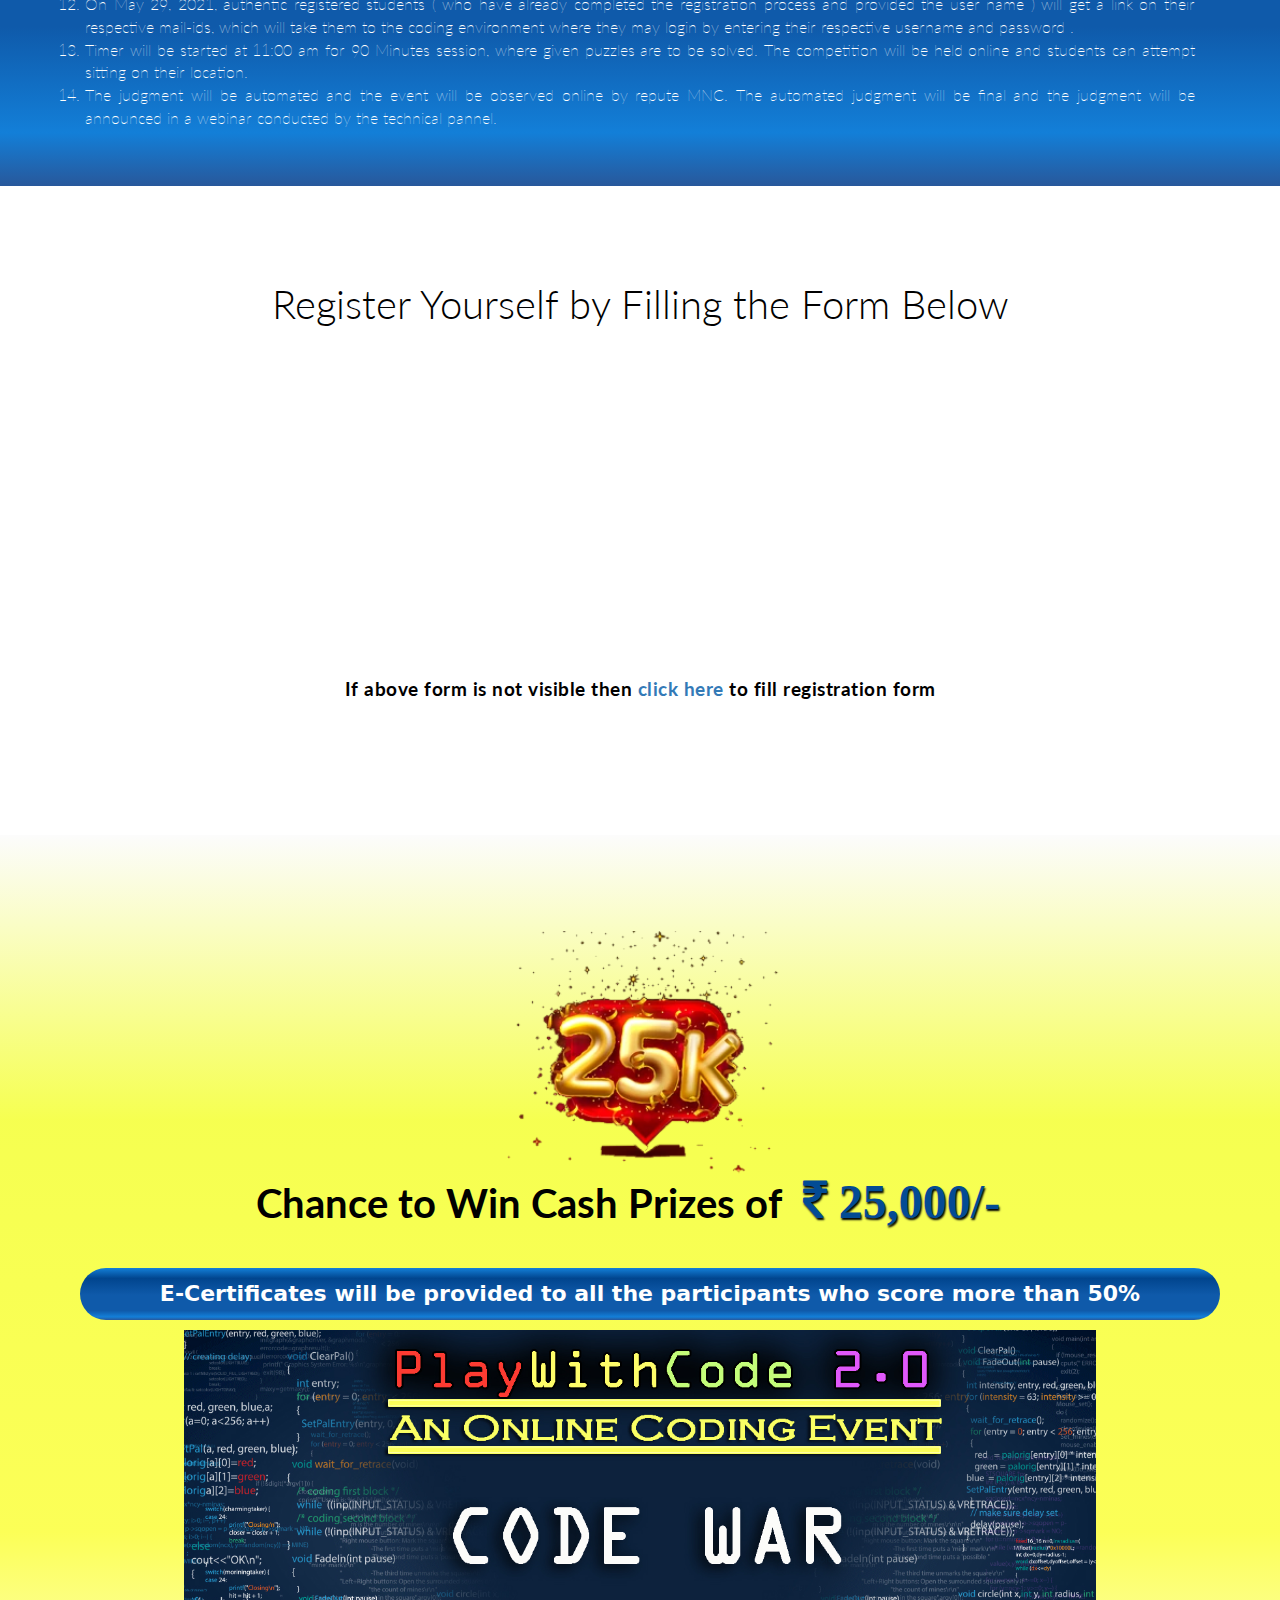
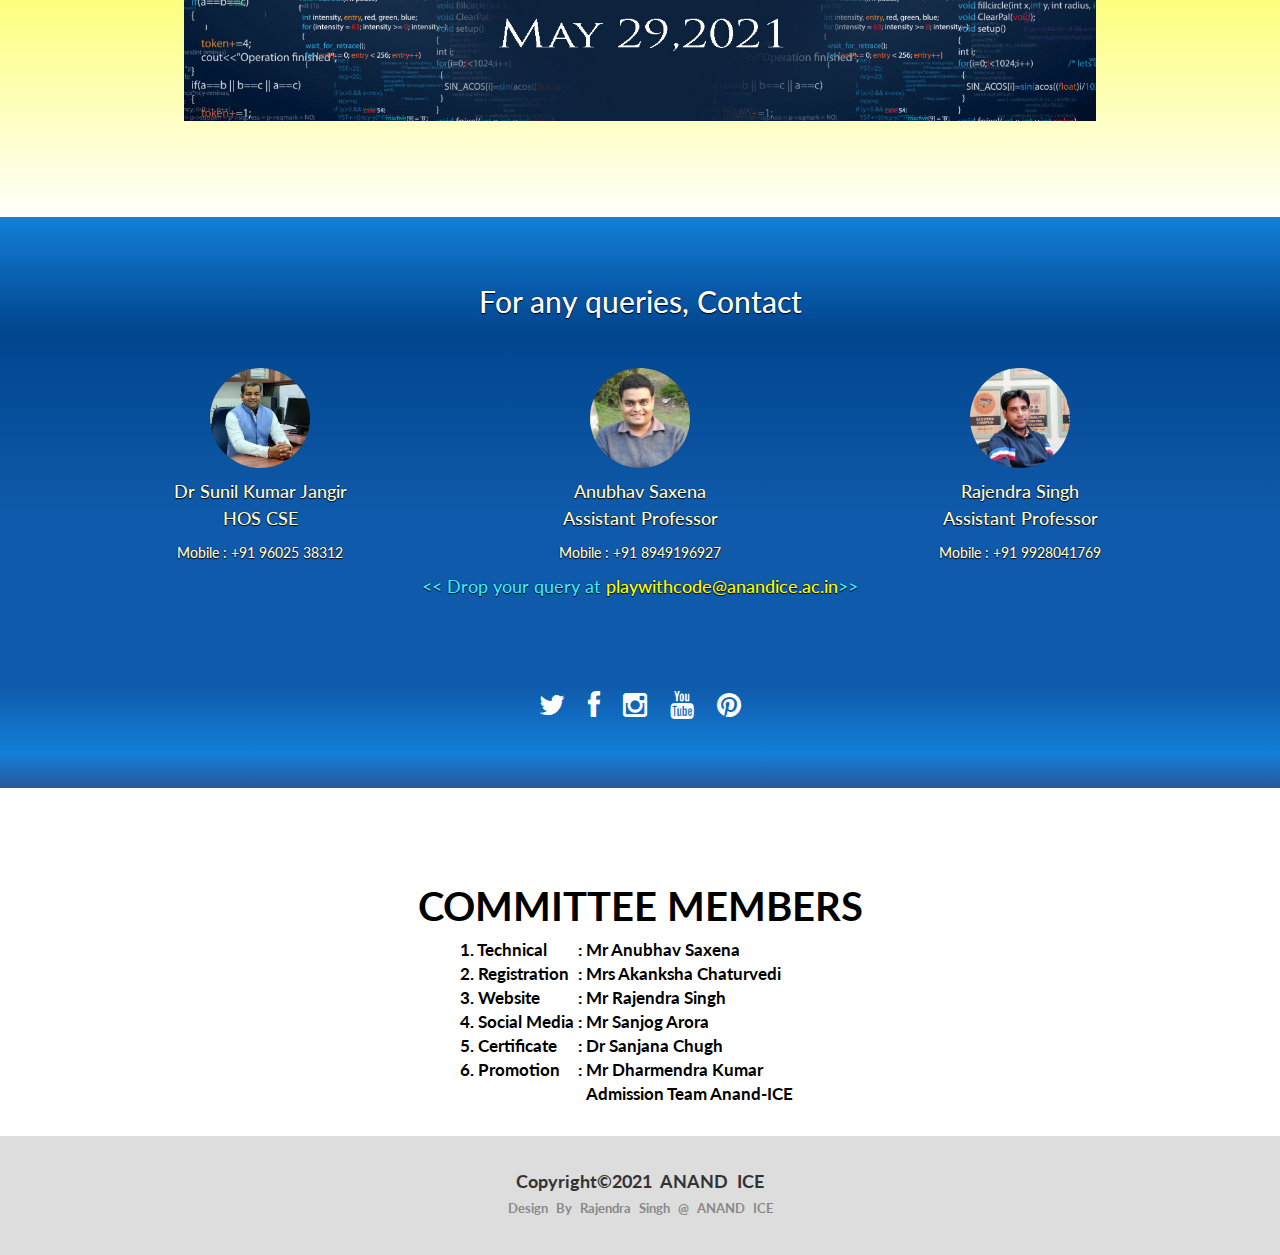
==== commit 35b5228d: "Add files via upload" ====
--- a/index.html
+++ b/index.html
@@ -119,7 +119,7 @@
 						<li>In case of any query / confusion, kindly give a call to the coordinators.</li>
 						<li>On May 29, 2021, authentic registered students ( who have already completed the registration process and provided the user name ) will get a link on their respective mail-ids, which will take them to the coding environment where they may login by entering their respective username and password .</li>
 						<li>Timer will be started at 11:00 am for 90 Minutes session, where given puzzles are to be solved. The competition will be held online and students can attempt sitting on their location.</li>
-						<li>The judgment will be automated and the event will be observed online by senior software analyst from IBM india and Sapient india. The automated judgment will be final and the judgment will be announced in a webinar conducted by the technical pannel.</li>
+						<li>The judgment will be automated and the event will be observed online by repute MNC. The automated judgment will be final and the judgment will be announced in a webinar conducted by the technical pannel.</li>
 						</ol>
 						<br>
 						<br>
@@ -151,9 +151,11 @@
 	<div class="container" style="background: linear-gradient(0deg, rgba(216 226 53,.7) 0%, rgba(252 255 84,.8) 47%, rgba(245,252,255,1) 100%);">
 		<div class="row">
 			<div class="col-xs-12 text-center">
-				<div class="about-content">					
+				<div class="about-content">	
+					<div class="col-lg-12 col-sm-12 col-xs-12 text-center"><img src="images/25k.png" width="300px" alt="">
+					</div>				
 					<h1><strong>Chance to Win Cash Prizes of <span>&nbsp;<i class="fa fa-rupee"></i> 25,000/- &nbsp; </span></Strong></h1><br>
-					<div class="col-lg-4 col-sm-4 col-xs-12 text-center"><img src="images/Trophy 1.png" width="50%" alt="">
+					<!--Prize divide <div class="col-lg-4 col-sm-4 col-xs-12 text-center"><img src="images/Trophy 1.png" width="50%" alt="">
 					</div>
 					<div class="col-lg-4 col-sm-4 col-xs-12 text-center"><img src="images/Trophy 2.png" width="50%" alt="">
 					</div>
@@ -162,7 +164,7 @@
 					<div class="text-center money">		.
 					<div class="col-xs-3 col-md-3" ></div>
 					<div class="col-xs-6 col-md-6 banner2 alertPulse-css2"> 3 consolation prizes of &nbsp;<i class="fa fa-rupee"></i>&nbsp;2,000/- &nbsp;each</div>	
-					<div class="col-xs-3 col-md-3" ></div>	
+					<div class="col-xs-3 col-md-3" ></div>	--->
 					<div class="col-xs-12 col-md-12 banner alertPulse-css"> E-Certificates will be provided to all the participants who score more than 50%</div>
 					<img src="images/codmon.jpg" width="80%" alt="" id="coding contest">
 					</div>					
@@ -176,7 +178,7 @@
 			<a href="#top" class="smooth backButton">Go Top</a>
 		</div>
 	
-<!--Block 1 --->
+<!--Block 1 
 <div class="about">
 	<div class="container">
 		<div class="row">
@@ -204,7 +206,7 @@
 		</div>
 	</div>
 </div>
-
+--->
 <!--Block 5 --->
 <div class="social" id="contactus">
 	<div class="container">
@@ -214,15 +216,15 @@
 					<h2>For any queries, Contact</h2><br>
 					<div class="col-lg-4 col-md-4 col-xs-12 text-center text-center " style="position: relative;">
 						<img src="images/21.jpg" width="50px" height="50px" alt="">
-					<h4><!--<span class="yellow" >Coordinator</span> <br>--->Dr Sunil Jangir ( HOS CSE ) </h4><h5> Mobile : +91 96025 38312 </h5>
+					<h4><!--<span class="yellow" >Coordinator</span> <br>--->Dr Sunil Kumar Jangir <br>HOS CSE  </h4><h5> Mobile : +91 96025 38312 </h5>
 					</div>
 					<div class="col-lg-4 col-md-4 col-xs-12 text-center text-center" position: relative;">
 						<img src="images/22.jpg" width="50px" height="50px" alt="">
-					<h4><!--<span class="yellow" >Co-Coordinator </span><br>--->Anubhav Saxena ( Assistant Professor ) </h4><h5> Mobile : +91 8949196927 </h5>
+					<h4><!--<span class="yellow" >Co-Coordinator </span><br>--->Anubhav Saxena <br>Assistant Professor  </h4><h5> Mobile : +91 8949196927 </h5>
 					</div>
 					<div class="col-lg-4 col-md-4 col-xs-12 text-center text-center" position: relative;">
 						<img src="images/23.jpg" width="50px" height="50px" alt="">
-					<h4><!--<span class="yellow" >Co-Coordinator </span> <br>--->Rajendra Singh ( Assistant Professor ) </h4><h5> Mobile : +91 9928041769 </h5>
+					<h4><!--<span class="yellow" >Co-Coordinator </span> <br>--->Rajendra Singh <br>Assistant Professor  </h4><h5> Mobile : +91 9928041769 </h5>
 					</div>					
 					<h4 style="color: #3aecfc;"><< Drop your query at <span class="yellow" >playwithcode@anandice.ac.in</span>>></h4>
 					<div class="socmed">
@@ -265,6 +267,7 @@
 					</tr>
 					<tr>
 						<td>6. Promotion  </td><td>&nbsp;:&nbsp;</td><td> Mr Dharmendra Kumar  </td></tr>
+						<tr><td></td><td></td><td>Admission Team Anand-ICE </td></tr>
 					</tr>
 				</table>			
 			</div>	
--- a/css/layout.css
+++ b/css/layout.css
@@ -161,8 +161,12 @@
 /* FEATURES */
 
 .features{	
-	background: rgb(52,179,245);
-	background: linear-gradient(0deg, rgba(52,179,245,.8) 0%, rgba(150,235,255,.9) 47%, rgba(245,252,255,1) 100%);
+	background: rgb(252,252,252); /* Old browsers */
+background: -moz-linear-gradient(top, rgba(252,252,252,1) 0%,rgba(245,255,71,0.95) 29%,rgba(251,255,45,0.8) 71%,rgba(255,255,252,0.95) 100%); /* FF3.6-15 */
+background: -webkit-linear-gradient(top, rgba(252,252,252,1) 0%,rgba(245,255,71,0.95) 29%,rgba(251,255,45,0.8) 71%,rgba(255,255,252,0.95) 100%); /* Chrome10-25,Safari5.1-6 */
+background: linear-gradient(to bottom, rgba(252,252,252,1) 0%,rgba(245,255,71,0.95) 29%,rgba(251,255,45,0.8) 71%,rgba(255,255,252,0.95) 100%); /* W3C, IE10+, FF16+, Chrome26+, Opera12+, Safari7+ */
+filter: progid:DXImageTransform.Microsoft.gradient( startColorstr='#fcfcfc', endColorstr='#fffffc',GradientType=0 ); /* IE6-9 */
+
 }
 .features h1{
 	color: #000;
--- a/css/quiz.css
+++ b/css/quiz.css
@@ -172,7 +172,12 @@
     animation: alertPulse 1s ease-out;
     animation-iteration-count: infinite;
     opacity: 5000;
-    background: #9A2727; /* you need this to specify a color to pulse to */
+    background: rgb(19,127,216); /* Old browsers */
+background: -moz-linear-gradient(top, rgba(19,127,216,1) 0%, rgba(1,69,142,1) 20%, rgba(15,90,170,1) 52%, rgba(15,90,170,1) 78%, rgba(15,90,170,1) 82%, rgba(15,90,170,1) 82%, rgba(19,127,216,1) 94%, rgba(19,127,216,1) 94%, rgba(40,88,155,1) 100%); /* FF3.6-15 */
+background: -webkit-linear-gradient(top, rgba(19,127,216,1) 0%,rgba(1,69,142,1) 20%,rgba(15,90,170,1) 52%,rgba(15,90,170,1) 78%,rgba(15,90,170,1) 82%,rgba(15,90,170,1) 82%,rgba(19,127,216,1) 94%,rgba(19,127,216,1) 94%,rgba(40,88,155,1) 100%); /* Chrome10-25,Safari5.1-6 */
+background: linear-gradient(to bottom, rgba(19,127,216,1) 0%,rgba(1,69,142,1) 20%,rgba(15,90,170,1) 52%,rgba(15,90,170,1) 78%,rgba(15,90,170,1) 82%,rgba(15,90,170,1) 82%,rgba(19,127,216,1) 94%,rgba(19,127,216,1) 94%,rgba(40,88,155,1) 100%); /* W3C, IE10+, FF16+, Chrome26+, Opera12+, Safari7+ */
+filter: progid:DXImageTransform.Microsoft.gradient( startColorstr='#137fd8', endColorstr='#28589b',GradientType=0 ); /* IE6-9 */
+
 }
 
 .banner {
@@ -188,7 +193,12 @@
     animation: alertPulse 1s ease-out;
     animation-iteration-count: infinite;
     opacity: 1;
-    background: #fae22f; /* you need this to specify a color to pulse to */
+    background: rgb(19,127,216); /* Old browsers */
+background: -moz-linear-gradient(top, rgba(19,127,216,1) 0%, rgba(1,69,142,1) 20%, rgba(15,90,170,1) 52%, rgba(15,90,170,1) 78%, rgba(15,90,170,1) 82%, rgba(15,90,170,1) 82%, rgba(19,127,216,1) 94%, rgba(19,127,216,1) 94%, rgba(40,88,155,1) 100%); /* FF3.6-15 */
+background: -webkit-linear-gradient(top, rgba(19,127,216,1) 0%,rgba(1,69,142,1) 20%,rgba(15,90,170,1) 52%,rgba(15,90,170,1) 78%,rgba(15,90,170,1) 82%,rgba(15,90,170,1) 82%,rgba(19,127,216,1) 94%,rgba(19,127,216,1) 94%,rgba(40,88,155,1) 100%); /* Chrome10-25,Safari5.1-6 */
+background: linear-gradient(to bottom, rgba(19,127,216,1) 0%,rgba(1,69,142,1) 20%,rgba(15,90,170,1) 52%,rgba(15,90,170,1) 78%,rgba(15,90,170,1) 82%,rgba(15,90,170,1) 82%,rgba(19,127,216,1) 94%,rgba(19,127,216,1) 94%,rgba(40,88,155,1) 100%); /* W3C, IE10+, FF16+, Chrome26+, Opera12+, Safari7+ */
+filter: progid:DXImageTransform.Microsoft.gradient( startColorstr='#137fd8', endColorstr='#28589b',GradientType=0 ); /* IE6-9 */
+
 }
 
 .banner2 {
@@ -197,7 +207,7 @@
   margin: 1rem;
   border-radius: 100px;
   font-size: 2.2rem;
-  color: black;
+  color: white;
   text-align: center;
   padding: 1rem 3rem;
 }
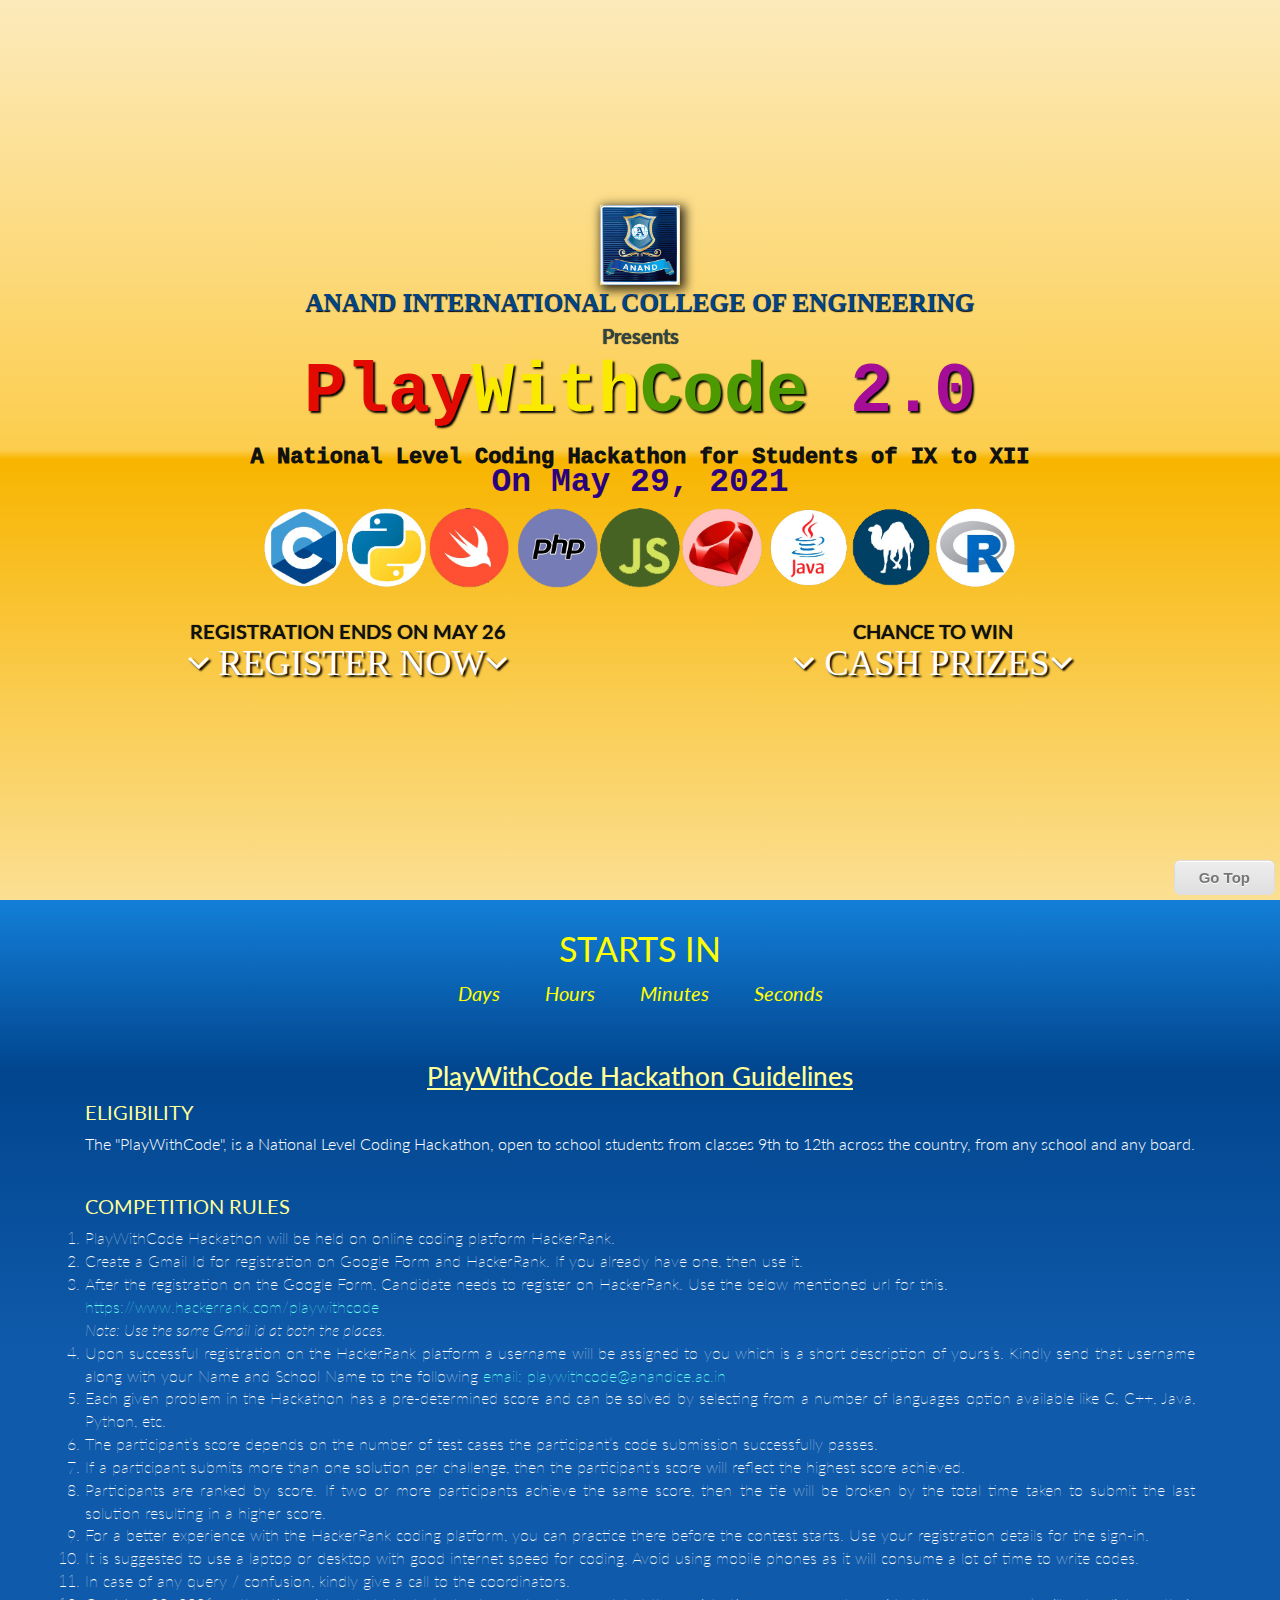
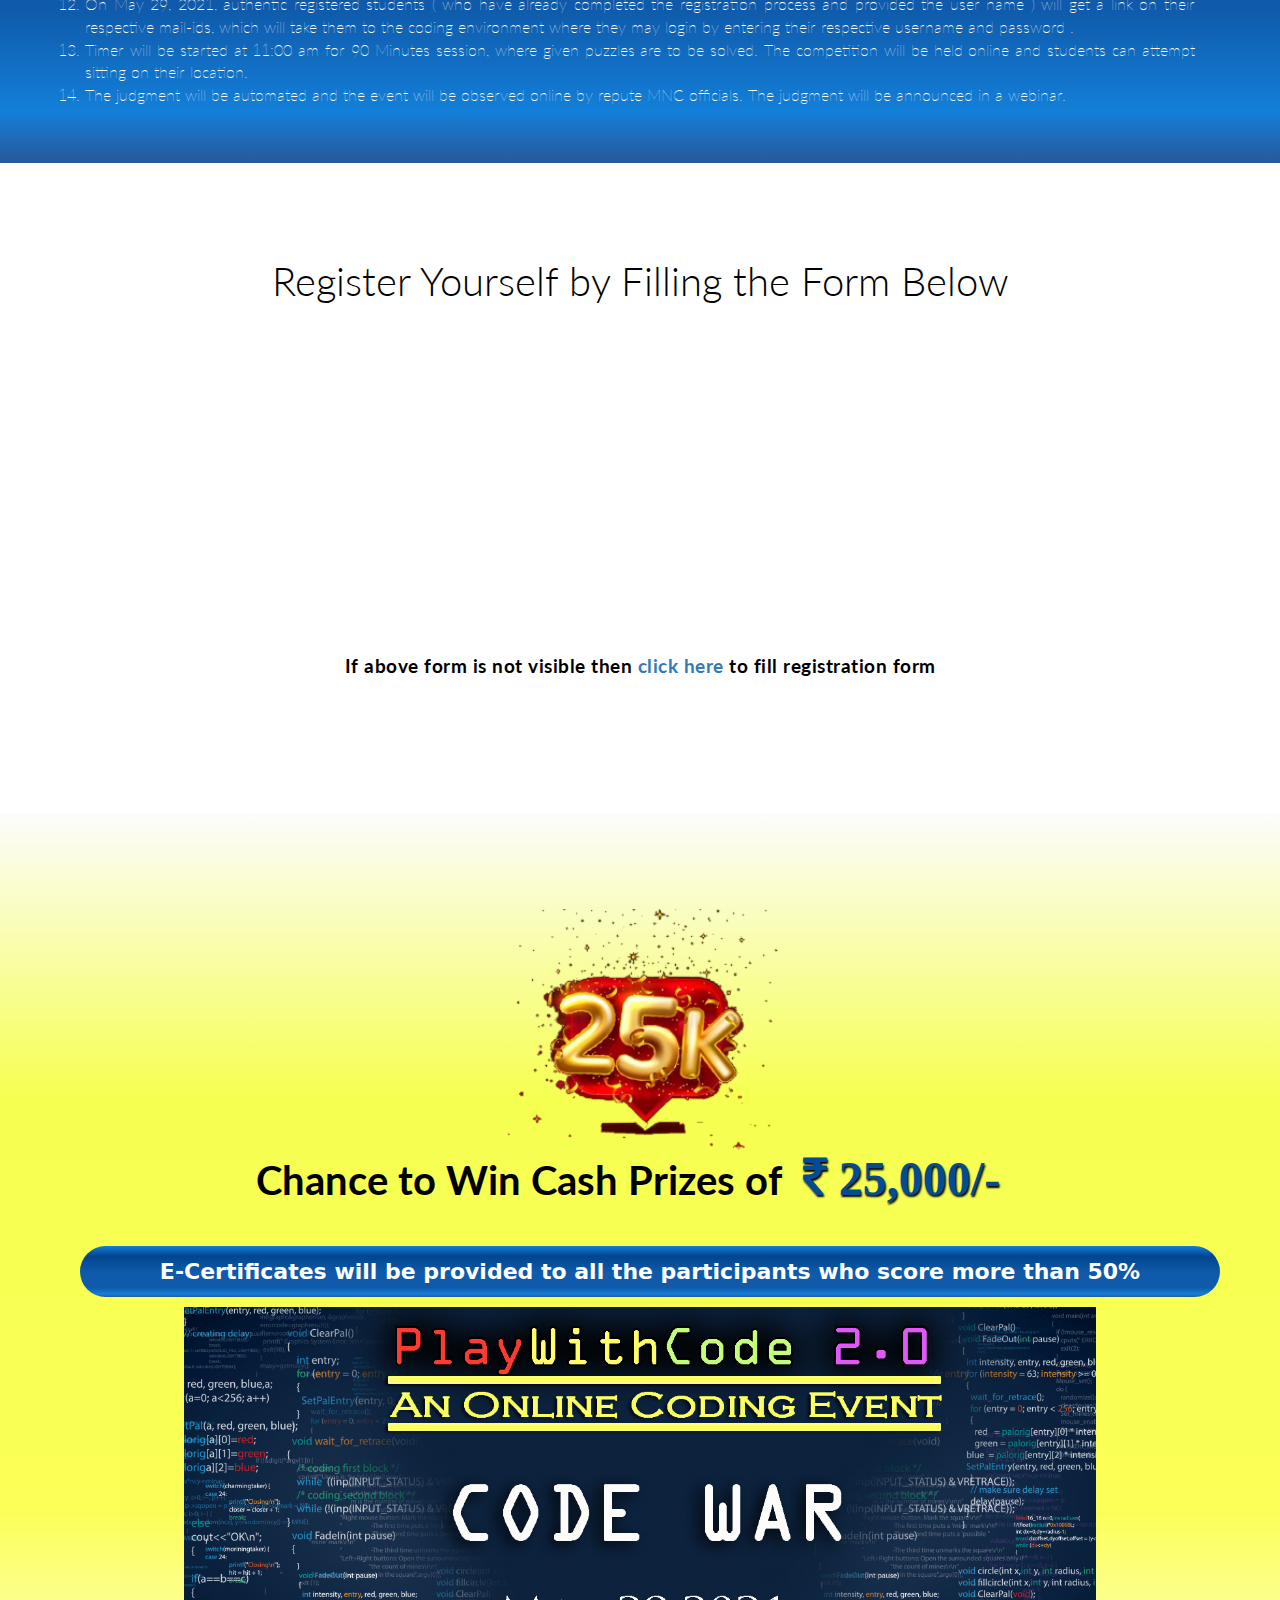
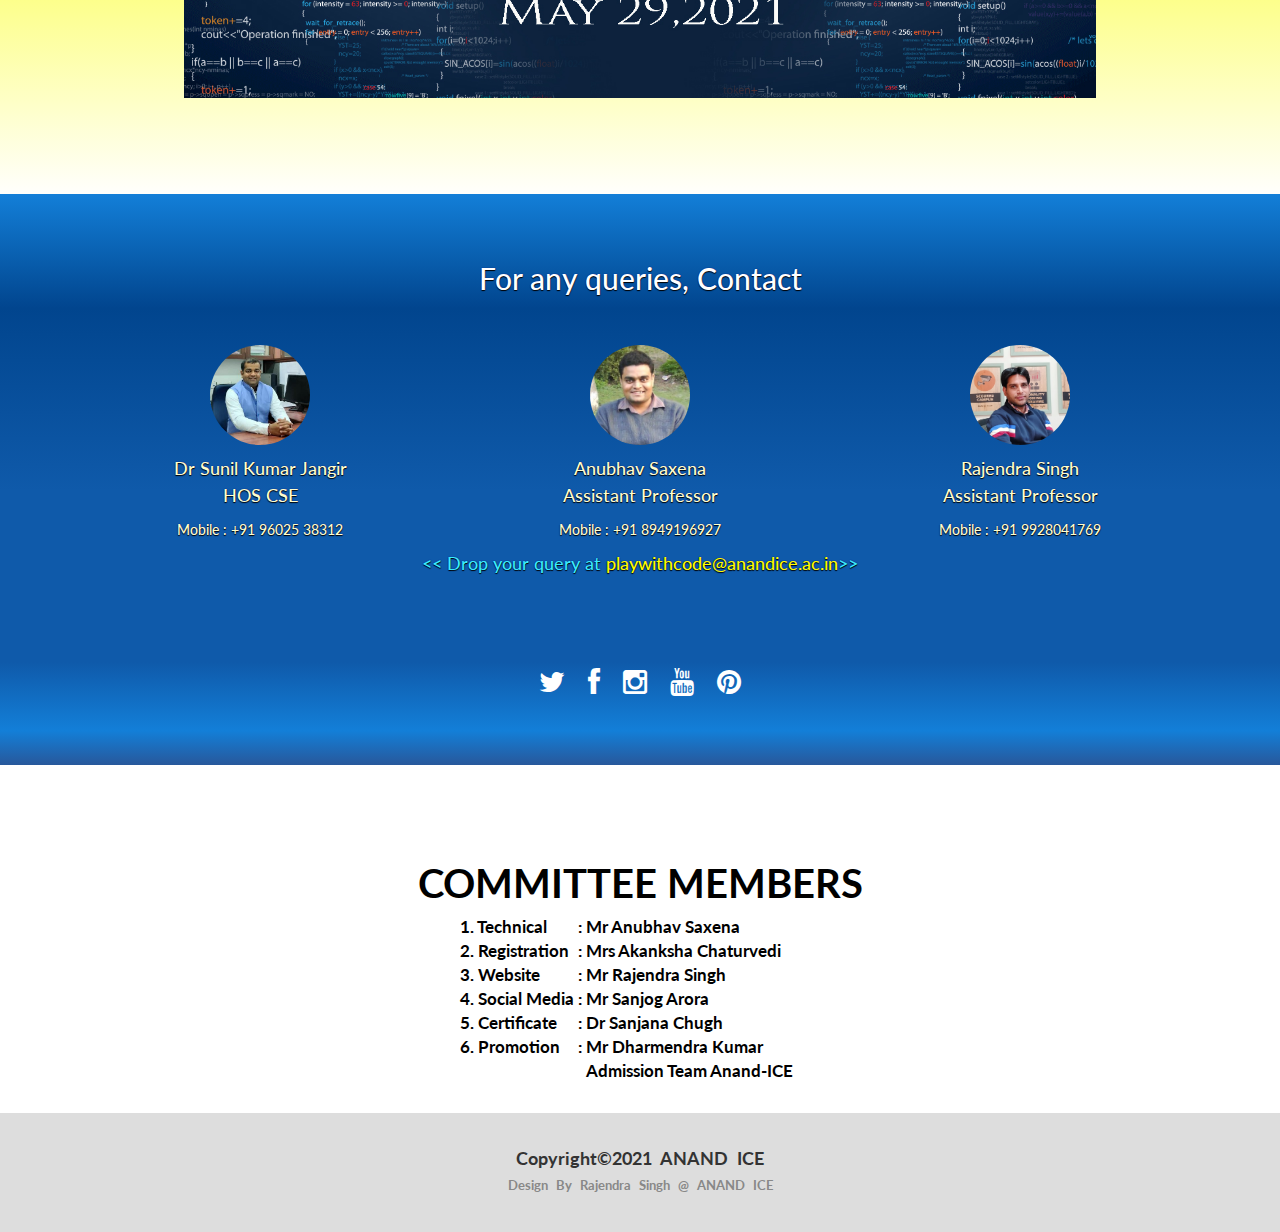
==== commit 67ba4ae8: "Add files via upload" ====
--- a/index.html
+++ b/index.html
@@ -119,7 +119,7 @@
 						<li>In case of any query / confusion, kindly give a call to the coordinators.</li>
 						<li>On May 29, 2021, authentic registered students ( who have already completed the registration process and provided the user name ) will get a link on their respective mail-ids, which will take them to the coding environment where they may login by entering their respective username and password .</li>
 						<li>Timer will be started at 11:00 am for 90 Minutes session, where given puzzles are to be solved. The competition will be held online and students can attempt sitting on their location.</li>
-						<li>The judgment will be automated and the event will be observed online by repute MNC. The automated judgment will be final and the judgment will be announced in a webinar conducted by the technical pannel.</li>
+						<li>The judgment will be automated and the event will be observed online by repute MNC officials. The judgment will be announced in a webinar.</li>
 						</ol>
 						<br>
 						<br>
